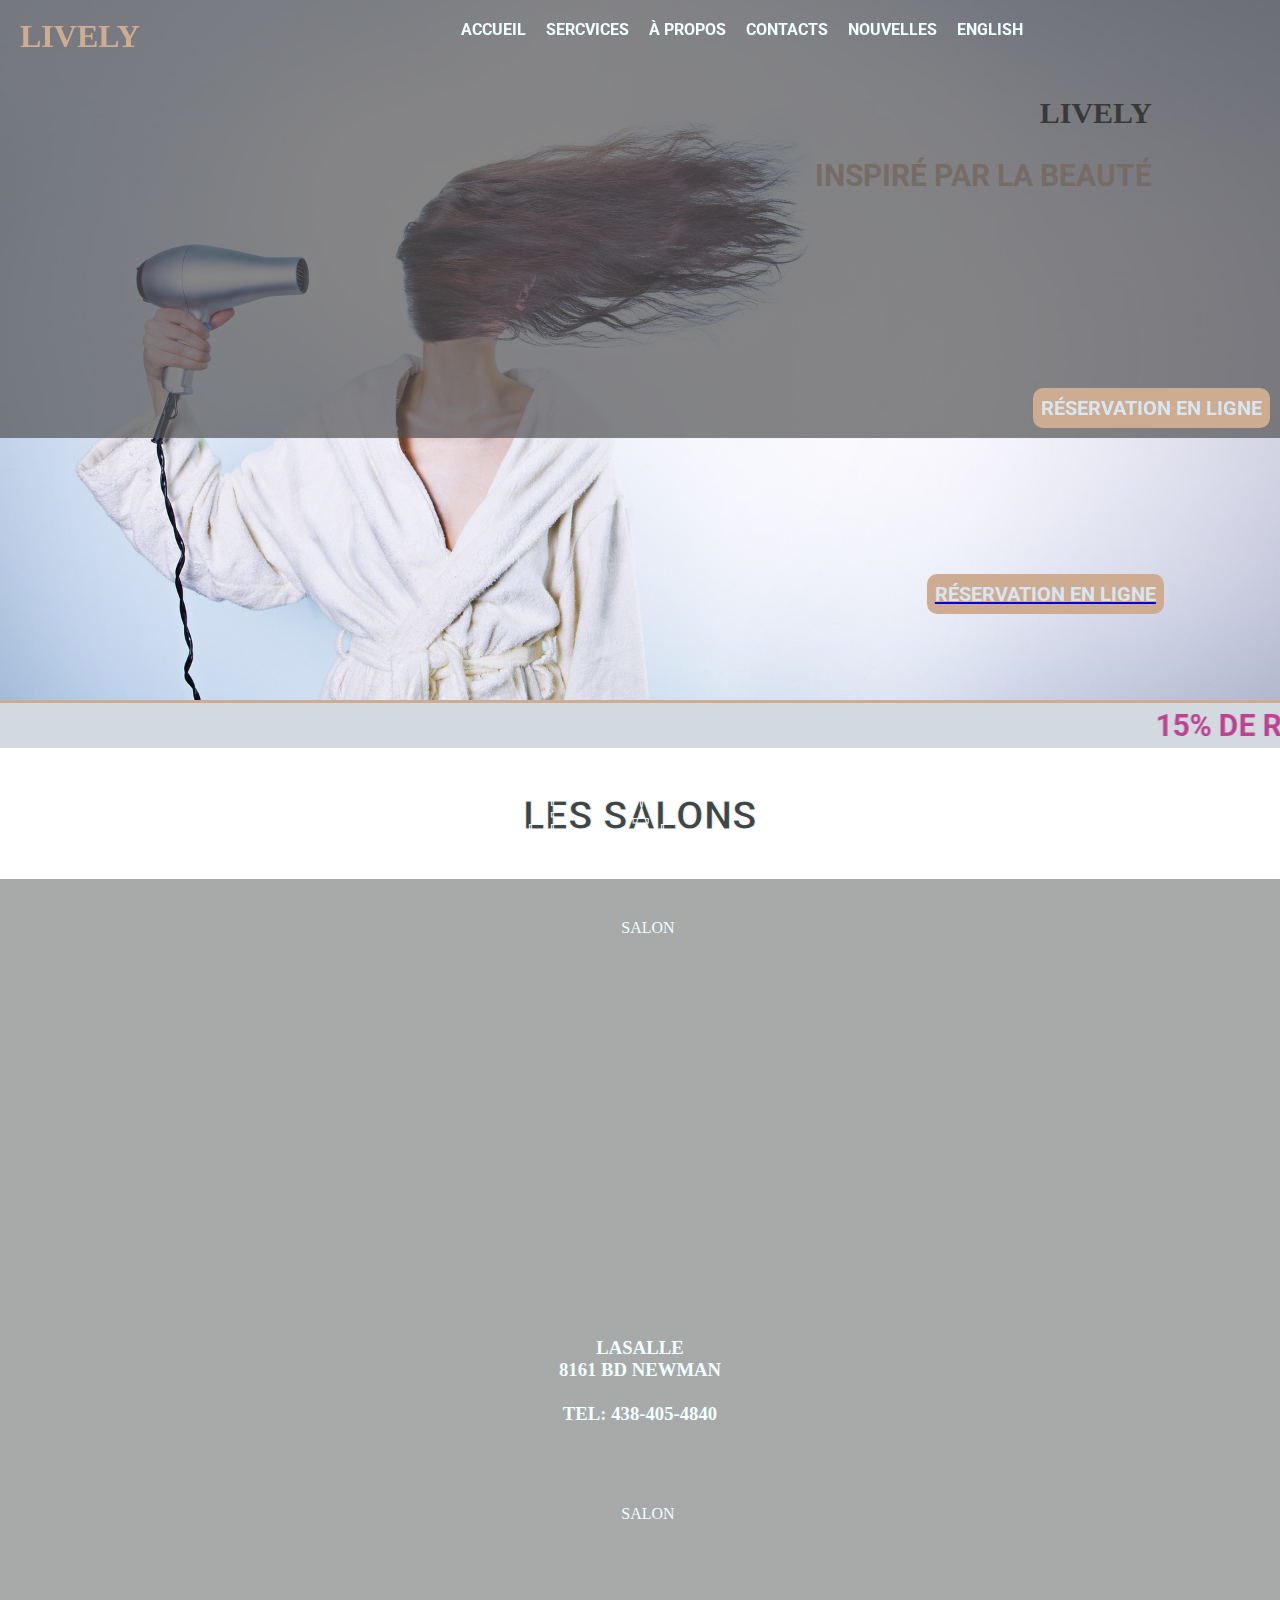
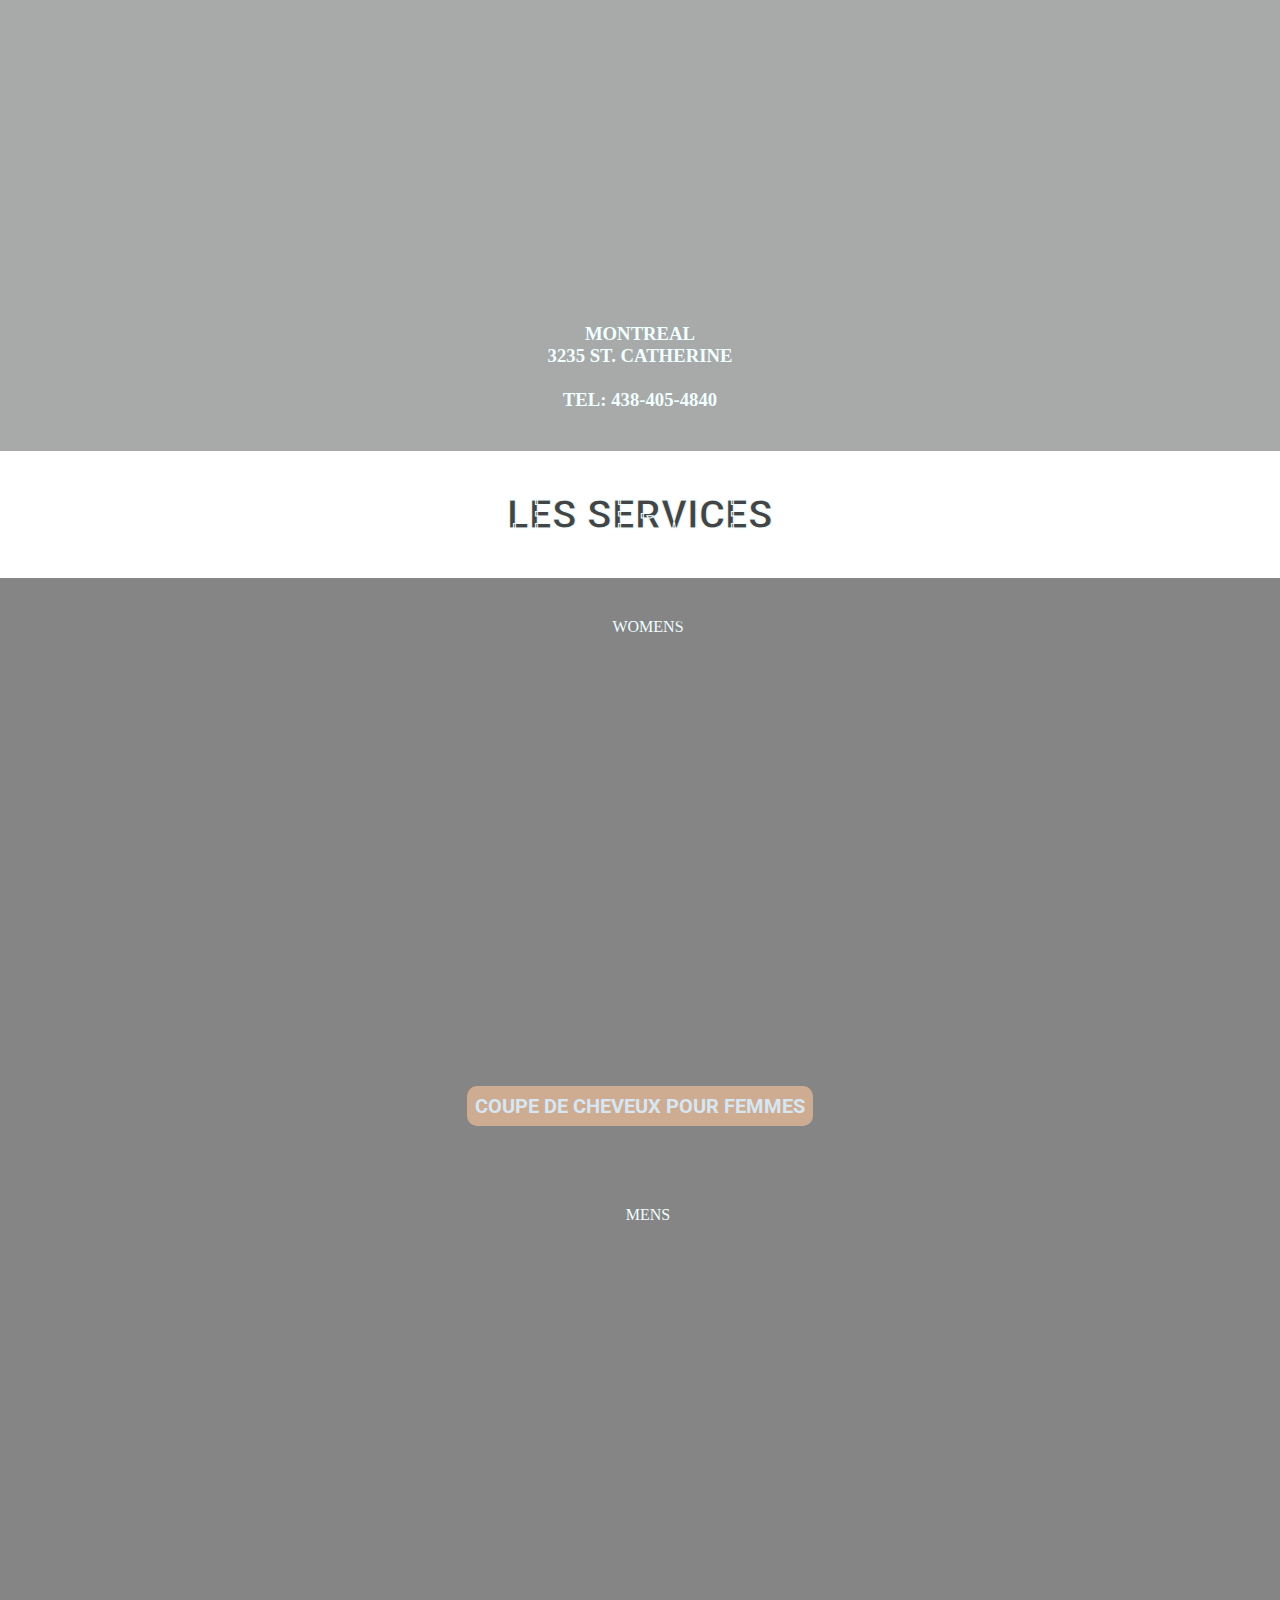
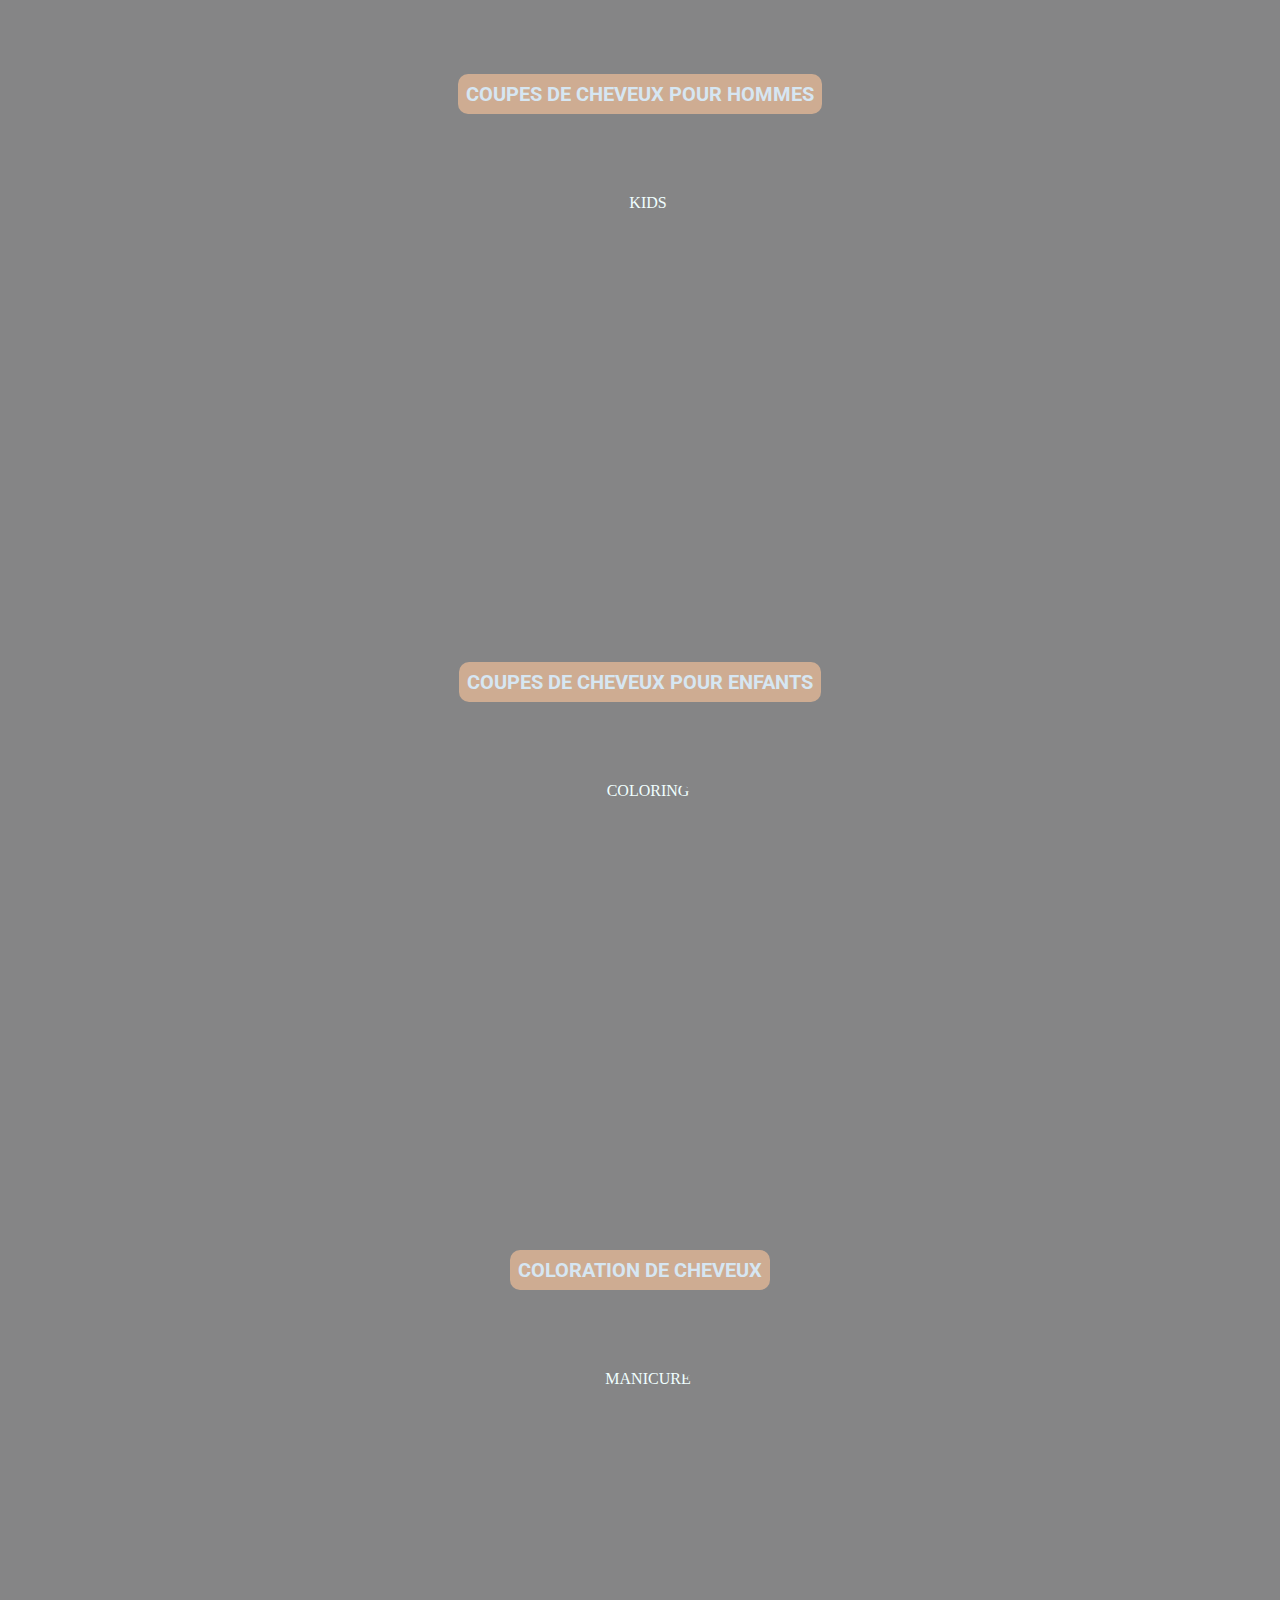
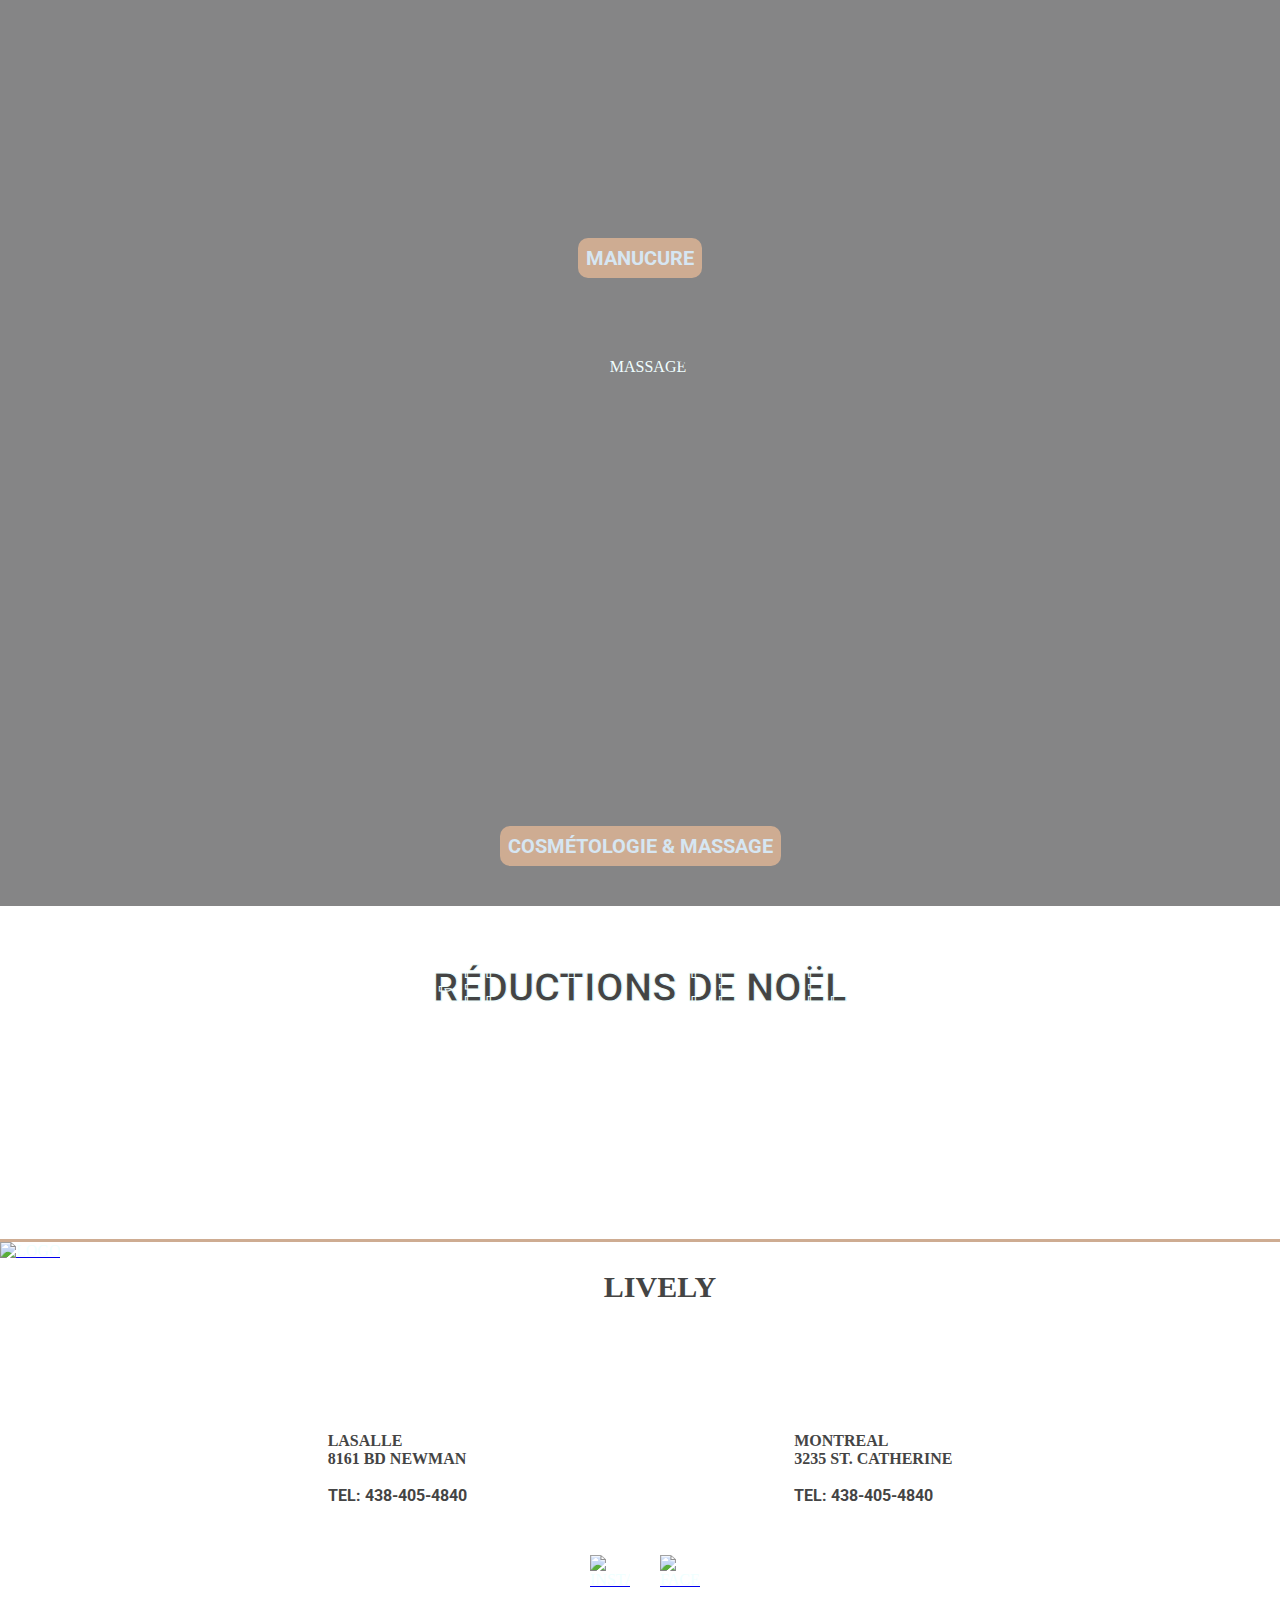
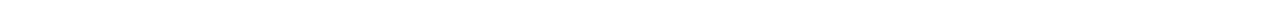
==== indexfr.html @ b8acb302 "ADD FR Langue" ====
<!DOCTYPE html>
<html lang="fr">
<head>
    <meta charset="UTF-8">
    <meta http-equiv="X-UA-Compatible" content="IE=edge">
    <meta name="viewport" content="width=device-width, initial-scale=1.0">
    <title>✂️Salon de beauté Lively</title>
    <link rel="stylesheet" href="styles.css">
    <link rel="preconnect" href="https://fonts.googleapis.com"><link rel="preconnect" href="https://fonts.gstatic.com" crossorigin><link href="https://fonts.googleapis.com/css2?family=Roboto:wght@300;700&display=swap" rel="stylesheet">    

</head>
<body>

<!-- menu hamburgers for mobile version -->

    <div class="hamburger-menu">
        <input id="menu__toggle" type="checkbox" />
        <label class="menu__btn" for="menu__toggle">
        <span></span>
        </label>
        <ul class="menu__box">
        <li><a class="menu__item" href="#">ACCUEIL</a></li>
        <li><a class="menu__item" href="#services">SERVICES</a></li>
        <li><a class="menu__item" href="#about">À PROPOS</a></li>
        <li><a class="menu__item" href="#contacts">CONTACTS</a></li>
        <li><a class="menu__item" href="#news">NOUVELLES</a></li>
        <li><a class="menu__item" href="index.html">ENGLISH</a></li>
        </ul>
    </div>

<div id="home" class="heading">
    <!-- NAV -->
    <nav class="menu">
        <h1 class="start">LIVELY</h1>
        <a class="item" href="#">ACCUEIL</a>
        <a class="item" href="#services">SERCVICES</a>
        <a class="item" href="#about">À PROPOS</a>
        <a class="item" href="#contacts">CONTACTS</a>
        <a class="item" href="#news">NOUVELLES</a>
        <a class="item" href="index.html">ENGLISH</a>
        <a class="rezervation" href="bookingfr.html" target="_blank"><button class="btn" >RÉSERVATION EN LIGNE </button></a>
    </nav>

<!-- HEADING IMAGE AND TEXT  -->
    <div class="book">
        <h1 class="liv">LIVELY</h1>
        <br>
        <h1 class="beauty">Inspiré par la beauté</h1>
        <br>
        <br>
        <a class="rezervation" href="bookingfr.html" target="_blank"><button class="btntop btn btn1" >RÉSERVATION EN LIGNE</button></a>
        </div>
</div>

<hr>
<!-- SOLD 15%*********************************************** -->

<marquee behavior="scroll" scrollamount="15" direction="left" class="sold">15% de réduction lors de la réservation en ligne! 15% de réduction lors de la réservation en ligne! 15% de réduction lors de la réservation en ligne! 15% de réduction lors de la réservation en ligne!</marquee>

<!-- SALONS************************************************************** -->
<h2 id="contacts" class="sal">les salons</h2>
<div class="papa">

    <div class="futter">
        <img class="ronde" src="beauty-salon1.jpg" alt="SALON" width="400px" height="400">
        <br>
    <h3>lasalle <br> 8161 bd newman <br> <br> <a class="tel" href="tel: +14384054840">tel: 438-405-4840</a></h3>
    </div>

    <div class="futter">
        <img class="ronde" src="beauty-salon2.jpg" alt="SALON" width="400px" height="400">
        <br>
        <h3>montreal <br> 3235 st. catherine <br> <br> <a class="tel" href="tel: +14384054840">tel: 438-405-4840</a></h3>
    </div>
</div>

<!-- SERVICES*********************************************************** -->
<h2 id="services" class="sal sals">les services</h2>
<div class="papa papas">
    
    <div class="futter">
        <img class="ronde scale" src="womens.webp" alt="womens"  width="280px" height="280"> <br>
        <button class="btn" >coupe de cheveux pour femmes</button>
    </div>

    <div class="futter">
        <img class="ronde scale" src="mens.jpg" alt="mens" width="280px" height="280"> <br>
        <button class="btn" >coupes de cheveux pour hommes</button>
    </div>

    <div class="futter">
        <img class="ronde scale" src="kids1.jpg" alt="kids" width="280px" height="280"> <br>
        <button class="btn" >coupes de cheveux pour enfants</button>
    </div>
</div> 

<div class="papa papas">
    <div class="futter">
        <img class="ronde scale" src="women5.jpg" alt="coloring"  width="280px" height="280"> <br>
        <button class="btn" >coloration de cheveux</button>
    </div>

    <div class="futter">
        <img class="ronde scale" src="maniq2.jpg" alt="manicure" width="280px" height="280"> <br>
        <button class="btn" >manucure</button>
    </div>

    <div class="futter">
        <img class="ronde scale" src="massaj.jpg" alt="massage" width="280px" height="280"> <br>
        <button class="btn" >cosmétologie & massage</button>
    </div>
</div> 



<!-- Girl Since 2003 -->
<hr class="devision">

<div class="papa papa2">
    <div class="news1 ">
        <div class="move"> 
            <h1 id="about" class="news">Depuis 2003, nous fournissons <br> des services de <br> cosmétologie et de beauté</h1>
            <button class="btn" >détaillée</button>
        </div> 
    </div>
    <img class="sort" src="png2.png" alt="girl"  > 
</div>

<!-- SOLD FINAL******************************************* -->

<h2 id="news" class="sal salchr soldfr">réductions de noël</h2>

<div class="papa papa2 ">
    
        <img class="snow" src="snow.jpg" alt=" new years" >
    <div class="discount papas">
        <p class="text">OFFRE DU NOUVEL AN DE<b><i>LIVELY</i> </b> OFFRE DU NOUVEL AN DE <b><i>LIVELY</i> </b> -50% SUR LES SOINS FUSIO-DOSE DE KERASTASE
        </p>
        <button class="btn disc " >détaillée</button> 
    </div>
</div>

<!-- FUTTER************************************************ -->
<hr>
<div class="futter1">
    
        <div class="zoom1">
            <a href="#home"><img class="zoom1 zoom12" src="logo.png" alt="Logo" ></a>
        </div> 
    
    <div class="if"> 
            <h1 class="liv livf">LIVELY</h1>
        <div class="telf">
            <h1 class="adress">lasalle <br> 8161 bd newman <br> <br> <a class="tel1" href="tel1: +14384054840">tel: 438-405-4840</a></h3>
            <h1 class="adress">montreal <br> 3235 st. catherine <br> <br> <a class="tel1" href="tel: +14384054840">tel: 438-405-4840</a></h3>
        </div>
        <div class="insta">
            <div class="zoom"><a href="#" target="-blank"><img class="zoom" src="Instagram.svg.png" alt="Instagramm" width="50"></a></div>
            <div class="zoom"><a href="#" target="-blank"><img class="zoom" src="facebook.png" alt="Facebook" width="50"></a></div>
        </div>

    </div>  
</div>
</body>
</html>
---- styles.css ----
*{
    margin: 0;
    padding: 0;
    box-sizing: border-box;
}



/* BACKGROUND html ********************************************** */
html{
    background-image: url(image/silver.jpg);
    background-repeat: no-repeat;
    background-position: center center;
    background-attachment: fixed;
    -webkit-background-size: cover;
    -moz-background-size: cover;
    -o-background-size: cover;
    background-size: cover;
}
/* NAV ********************************************************* */

.menu{
    display: flex;
    justify-content: flex-end;
    padding: 10px;
    background: rgba(81, 81, 82, 0.7);
    position: fixed;
    top: 0;
    width: 100%;
}

.rezervation1{
    text-decoration: none;
    color:azure;
}
.rezervation:hover{
    color: #ceac92 ;
}


.item{
    padding: 10px;
    color: azure;
    text-decoration: none;
    text-transform: uppercase;
    font-family: 'Roboto', sans-serif;
    font-weight: bold;
}
.item:hover{
    background-color: #BD4291;
    border-radius: 10px;
}

.start{
    margin-right: auto;
    margin-left: 10px;
    margin-top: 8px;
    color: #ceac92; 
} 

.btn{
    padding: 8px;
    text-decoration: none;
    text-transform: uppercase;
    font-family: 'Roboto', sans-serif;
    font-weight: bold;
    background-color:  #ceac92;
    color: #d6e6f2;
    border-radius: 10px;
    border: none;
    font-size: 20px;
    margin-top: 60%;
}
.btn:hover{
    background-color:  #BD4291;
    color: #ceac92 ;
    cursor: pointer;
}

/* HEADING IMAGE AND TEXT ******************************** */
.heading{
    display: flex;
    background-image: url(image/heading.jpg);
    background-size: cover;
    background-position: center;
    width: 100%;
    height: 700px;
}

.book{
    display: flex;
    align-items: flex-end;
    flex-direction: column;
    justify-content: center;
    flex: 1;
    margin-right: 10%;
    margin-top: 20%;
}

.beauty{
    
    text-transform: uppercase;
    font-family: 'Roboto', sans-serif;
    font-size: 40px;
    margin-left: 40px;
    margin-top: 10px;
    color: #ceac92;
}

.liv{
    font-size: 80px;
    margin-left: 40px;
    margin-top: 10px;
}

hr{
    border: none;
    background-color: #ceac92;
    height: 3px;
}

/* SOLD 15% *************************************************** */
.sold{
    padding: 5px;
    font-size: 30px;
    font-weight: bolder;
    background: rgba(205, 214, 219, 0.9);
    top: 0;
    width: 100%;
    color: #BD4291;
    text-transform: uppercase;
    font-family: 'Roboto', sans-serif;
}

/* SALONS***************************************************** */
.papa{
    display: flex;
    margin: 0 auto;
    background: rgba(82, 83, 83, 0.5);
    background-size: cover;
    width: 100%;
    }

.futter{
    display: flex;
    flex-direction: column;
    margin: 20px;
    padding: 20px;
    flex: 1;
}

.ronde{
    border-radius: 100%;
}

h3, img {
    align-self: center;
    color: azure;
    text-transform: uppercase;
    text-align: center;
}

.tel{
    color: azure;
    text-decoration: none;
}
.tel:hover{
    padding: 15px;
    text-decoration: none;
    font-family: 'Roboto', sans-serif;
    font-weight: bold;
    background-color:  #ceac92;
    color: #d6e6f2;
    border-radius: 10px;
    border: none;
    font-size: 20px;
}

/* SERVICES********************************************************** */
.papas{
    background-color: transparent;
}
.sal{
    display: flex;
    justify-content: center;
    background: rgba(82, 83, 83, 0.5);
    text-transform: uppercase;
    font-family: 'Roboto', sans-serif;
    font-size: 40px;
    padding: 40px;
    color: #444444;
    -webkit-text-stroke: 1px azure;
    width: 100%;
}
.sals{
    background-color: transparent;
}

/* increase image / augmante l'image */
.scale { 
    transition: 1s; 
}
.scale:hover {
    transform: scale(1.12); 
}

    /* Girl Since 2003 ******************************************** */
    /* animation pictures */
    
.papa2{
    display: flex;
    width: 100%;
    opacity: 0;
    transition: 22220s;
}
.papa2:hover{
        opacity: 1;
        transition: 1s;
}  
    
.news{
    font-family: 'Roboto', sans-serif;
    margin-bottom: 20px;
}

.news1{
    display: flex;
    flex-direction: column;
    position: absolute; 
    margin-left: 12%;
    margin-top: 12%;
}
.sort{
    width: 100%;
}

.devision{
    margin-top: 30px;
} 
/* CRISMAS DISCAUNTS *******************************************/
.snow{
    display: flex;
    margin-left: 3%; 
    padding: 20px;
    width: 900px;
}

.text{
    padding: 30px;
    color: azure;
    font-family: 'Roboto', sans-serif;
    text-transform: uppercase;
    font-size: 30px;
}

.discount{
    display: flex;
    flex-direction: column;
    align-self: center;
}

.disc{
    width: auto;
    margin: auto;
} 

/* FUTTER********************************************** */
.futter1{     
    display: flex;
    flex-direction: row-reverse;
    margin-left: auto;
    margin-right: auto;
    margin-top: auto;
    background-color:#ffffff;
    align-self: flex-end;
} 

.if{
    display: flex;
    flex-direction: column;
    width: 100%;
    align-items: center;
}

.zoom1{
    width: 600px;
}

.zoom{
    display: flex; 
    overflow: hidden;
    transition: 1s; 
    padding: 10px;
    flex-direction: row;
}
.zoom  :hover {
    transform: scale(1.2)
} 

.telf{
    display: flex;
    width: 100%;
    justify-content: space-evenly;
    text-transform: uppercase;
    font-size: 50%;
    }

.insta{
    display: flex;
    flex-direction: row;
    margin-top: 30px;
}

.adress{
    display: flex;
    flex-direction: column; 
    justify-content: space-evenly;
    color: #444444;
}

.livf{
    color: #444444;
    margin-bottom: 10%;
}

.tel1{
    color: #444444;
    text-decoration: none;
    font-family: 'Roboto', sans-serif;
}
.tel1:hover{

    padding: 10px;
    text-decoration: none;
    font-family: 'Roboto', sans-serif;
    font-weight: bold;
    background-color:  #ceac92;
    color: #d6e6f2;
    border-radius: 10px;
    border: none;
    font-size: 20px;
}

/* Hides the burger menu,  */
.hamburger-menu{
    display: none;
}










/*  @media all and (max-width: 1200px){*/
    /* ********************************** */

    /*  @media all and (max-width: 1200px){*/
    /* ********************************** */
    @media all and (max-width: 1200px){

        .papa2{
            display: flex;
            flex-direction: column;
            
        }
        .snow{
            width: 100%;
            padding: 0;
            margin: 0;
        }
        .papas{
            display: flex;
            background-color: rgba(81, 81, 82, 0.7);
        }
        .disc{
            margin: auto;
            margin-bottom: 2%;
        }
        .sal{
            background-color: transparent;
        }
        }


    /*  @media all and (max-width: 1024px){*/
    /* ********************************** */
    /*  */
     /* ********************************** */
      /* ********************************** */
       /* ********************************** */
 @media all and (max-width: 1030px){

.papa2{
    display: flex;
    flex-direction: column;
}
.futter{
    display: flex;
    padding: 0;
}
.snow{
    width: 100%;
    padding: 0;
    margin: 0;
}
.papas{
    display: flex;
    background-color: rgba(81, 81, 82, 0.7);
}
.disc{
    margin: auto;
    margin-bottom: 2%;
}
.sal{
    background-color: transparent;
}
} 

/* MOBILE!!!!!!!!!!!!!!!!!!!!!!!!!!!!!!!!!!!!!!!!!!!!!!!!!!!!!!!!!!!!!!!!!!!!!! */
/* *************************************************************** */
/* -------------------------------------- */
/* max-width: 912px */


/*  Menu Sandwich */
    /* Hides the nav menu*/


@media all and (max-width: 912px){
    /* show burger menu in mobile version */
    .menu{
        display: none;
    } 
    #btn-menu + label:before{
        content: '\f0c9';  
        display: inline-block;
        font-family:'FontAwesome';
        font-size: 22px;
    }
    
    #btn-menu:checked + label:before{
        content: '\f00d';
        color: #f00;
    }
.hamburger-menu{
    display: block;
}
/* remove image animation */
.papa2{
    display: block;
}

.ches{
    background: #3966ab;  
    padding: 15px;
}

.list-menu{
    display: flex;
    list-style: none;
}
.list-menu > li > a{
    color: #fff;
    display: block;
    padding: 5px 15px;
}
.list-menu > li > a:hover{
    background:#213d4a ;
} 
    #btn-menu{
    display: none;
    }
    #btn-menu + label{
        display: none; 
        position: relative;
        color: #fff; 
        height: 20px;
        z-index: 1;
        cursor: pointer;
    }

     /* style the button */
    .menu__btn {
        display: flex; /* use flex to center content */
        align-items: center;  /* center button content*/
        position: fixed;
        top: 20px;
        left: 20px;
        width: 26px;
        height: 26px;
        cursor: pointer;
        z-index: 1;
        background: #BD4291;
    }

  /* add hamburger */
    .menu__btn > span,
    .menu__btn > span::before,
    .menu__btn > span::after {
    display: block;
    position: absolute;
    width: 100%;
    height: 2px;
    background-color: azure;
    }
    .menu__btn > span::before {
    content: '';
    top: -8px;
    }
    .menu__btn > span::after {
    content: '';
    top: 8px;
    }

  /* menu container */
.menu__box {
    display: block;
    position: fixed;
    visibility: hidden; 
    top: 0;
    width: 300px;
    margin: 0;
    padding: 80px 0;
    list-style: none;
    text-align: center;
    background-color: #ECEFF1; 
    box-shadow: 1px 0px 6px rgba(0, 0, 0, .2);
}
  /* menu items */
.menu__item {
    display: block;
    padding: 12px 24px;
    color: #BD4291;
    font-family: 'Roboto', sans-serif;
    font-size: 20px;
    font-weight: 600;
    text-decoration: none;
}
.menu__item:hover {
    background-color: #CFD8DC;
}

    #menu__toggle:checked ~ .menu__btn > span {
        transform: rotate(45deg);
    } 
    #menu__toggle:checked ~ .menu__btn > span::before {
        top: 0;
        transform: rotate(0);
    } 
    #menu__toggle:checked ~ .menu__btn > span::after {
        top: 0;
        transform: rotate(90deg);
    } 
    #menu__toggle:checked ~ .menu__box {
        visibility: visible;
        left: 0;
    } 
    #menu__toggle{
        display: none;
    }
}

    /* background in mobile version */
    html{
        background-image: url(image/background-mobile.jpg);
        background-repeat: no-repeat;
        background-position: center center;
        background-attachment: fixed;
        -webkit-background-size: cover;
        -moz-background-size: cover;
        -o-background-size: cover;
        background-size: cover;
        opacity: 1;
    }
    .book{
        margin-bottom: 20%;
    } 
    .liv{
        font-size: 30px;
    }
    .beauty{
        font-size: 30px;
    }
    .rezervation{
        margin-top: 30%;
    }  

    /* salon background, service and discounts make transparent */
.sal{
    background-color: transparent;
}
/* set the background color of the parent in the section SERVICES */
.papas{
    background: rgba(81, 81, 82, 0.7);
}
/* HR put away in the section Girl Since 2003 */
.devision{
    display: none;
}
.papa{
    display: flex;
    flex-direction: column;
}
.btn{
    margin: auto;
}
.btntop{
    display: flex;
    margin-right: -5%;
} 
/*Photo ronde  in the section SERVICES zoom in on hover and */
.scale{
    width: 450px;
    height: 450px;
}

/* Girl Since 2003  */
/* put an inscription on the full size of the parent */
.news1{
    display: flex;
    justify-content: flex-start;
    margin: auto;
}
.move{
    margin-top: 10%;
    margin-left: 5%;
}
.news{
    margin-top: 20px;
    font-size: 24px;
}

/* SOLD FINAL */
.snow{
    display: flex;
    width: 100%;
    padding: 0%;
    margin: auto;
}
.btndetailed {
    margin-bottom: 5%;
}

 /* FUTTER puts addresses and phone numbers in the right order */
.futter1{
    display: block;
} 
.zoom{
    display: flex;
    
}
.zoom1{
width: 100%;
}

/* !!!!!!!!!!!!!!!!!!!!!!!!!!!!!!!!!!!!!!!!!!!!!!!!!!!!
**********************************************************88
********************************************************** */
@media all and (max-width: 540px){
    .book{
        margin-top: 180px;
        margin-right: 20px;
    }
    .news{
        font-size: 17px;
    }

}

/* *************************************************************** */
/* -------------------------------------- */
/* *************************************************************** */
/* -------------------------------------- */
/* *************************************************************** */
/* -------------------------------------- */
/* max-width: 500px */

@media all and (max-width: 500px){

    /* H1 resize HEADING IMAGE AND TEXT  */
    .book{
        margin-top: -64%;
    }
    .beauty{
        font-size: 35px;
    }
    .liv{
        font-size: 250%;
        margin-top: 30px;
    } 
    
    .btntop{
        padding: 2%;
        margin-top: 155px;
    }
    .zoom1{
        width: 100%;
    }
    .zoom{
        padding: 0;
    }
    
    .ronde{
        width: 280px;
        height: 280px;
    }
    
    /* running line */
    .sold{
        font-size: 110%;
        padding: 5%;
    }

/* <!-- Girl Since 2003 --> */
/* remove image animation не работает */
.papa2{
    display: block;
}
.news{
    font-size: 25px;

}
.news1{
    width: 100%;
}
.move{
    padding: 30px;
    display: flex;
    flex-direction: column;
    margin-top: 40%;
    margin-left: 0px;
    background: rgba(81, 81, 82, 0.7); 
}
/* Sold final  Salon/Chrismas*/
.salchr{
    margin-top: 50%;
    text-align: center;
}

.disc{
    margin-bottom: 2%;
}

/* FUTTER */
.livf{
    margin-top: 1%;
}
}

/* %%%%%%%%%%%%%%%%%%%%%%%%%%%%%%%%%%%%%%%%%%%%%%%%%%%%%%% */
@media all and (max-width: 280px){
    .book{
        margin-top: -45%;
    }
    .salchr{
        margin-top: 0%;
    }
    .news{
        font-size: 20px;
        text-align: center;
    }
    .sal{
        font-size: 20px;
    }
    }
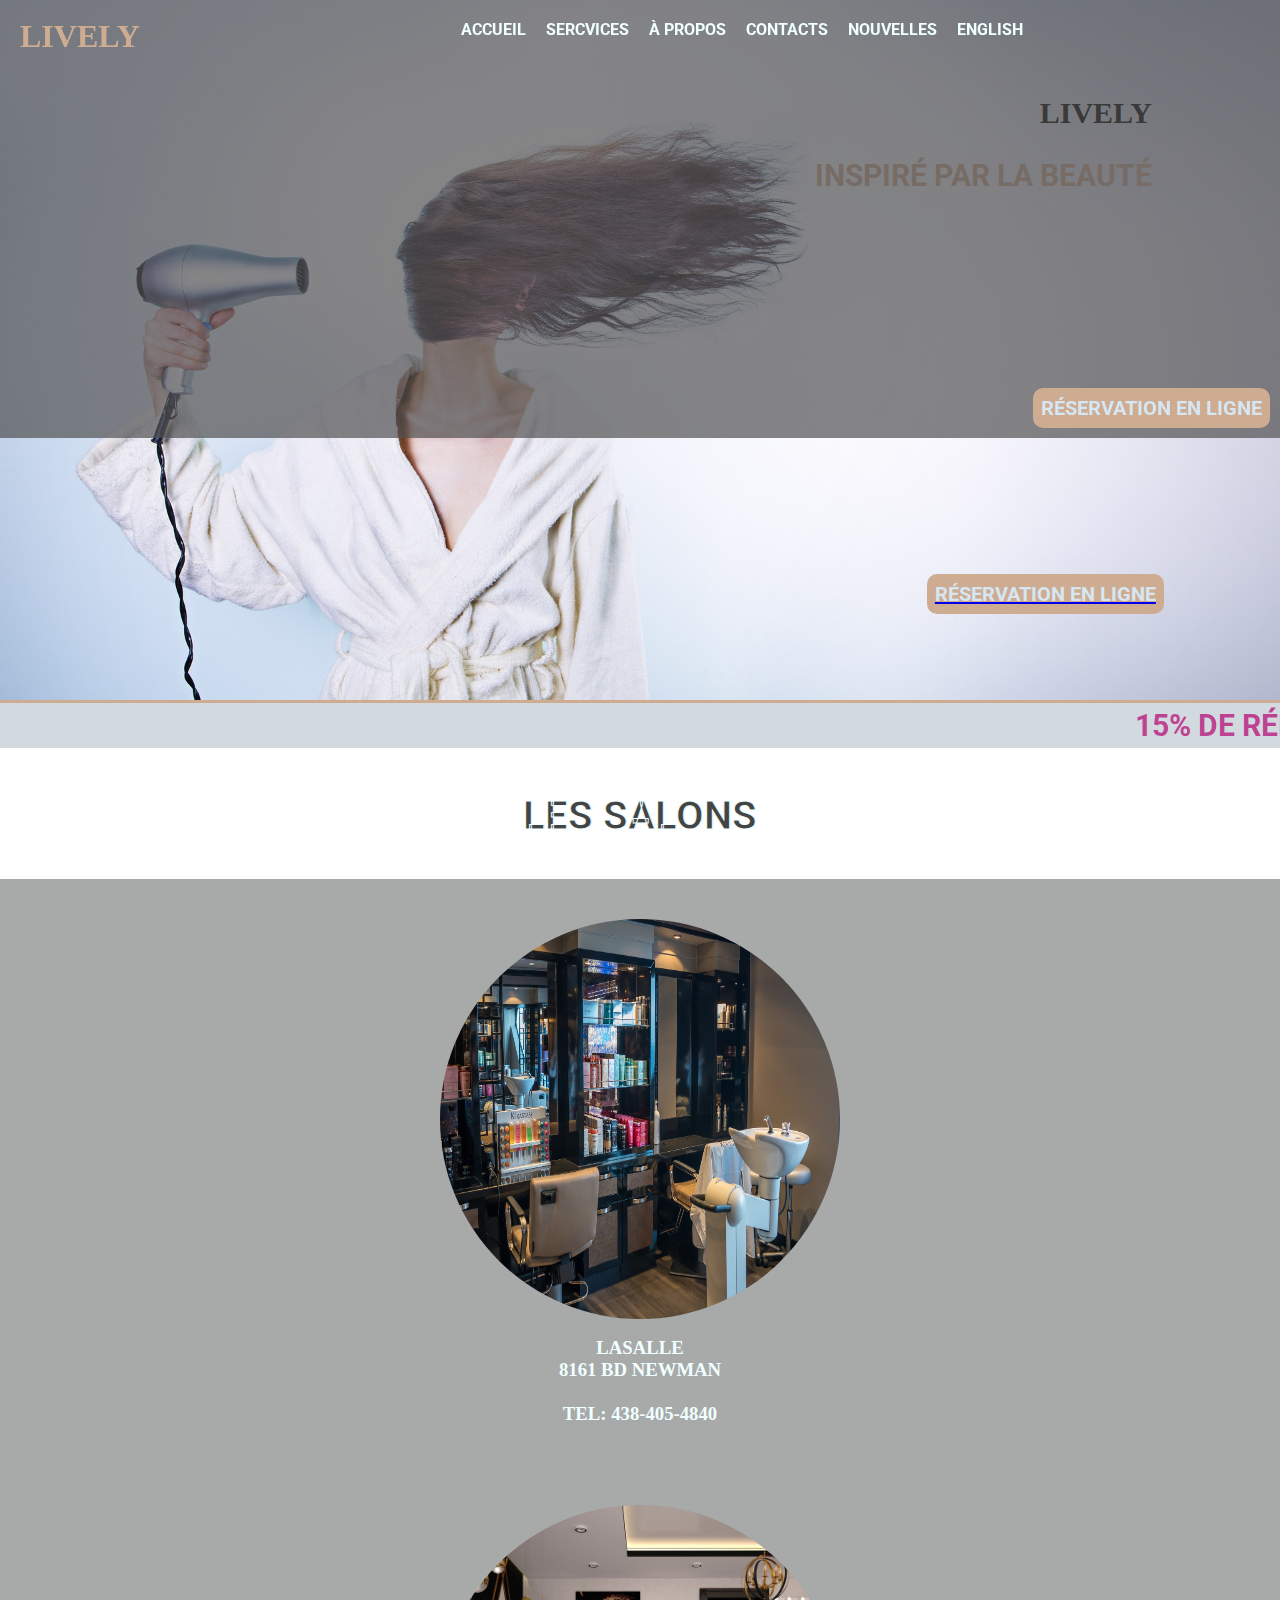
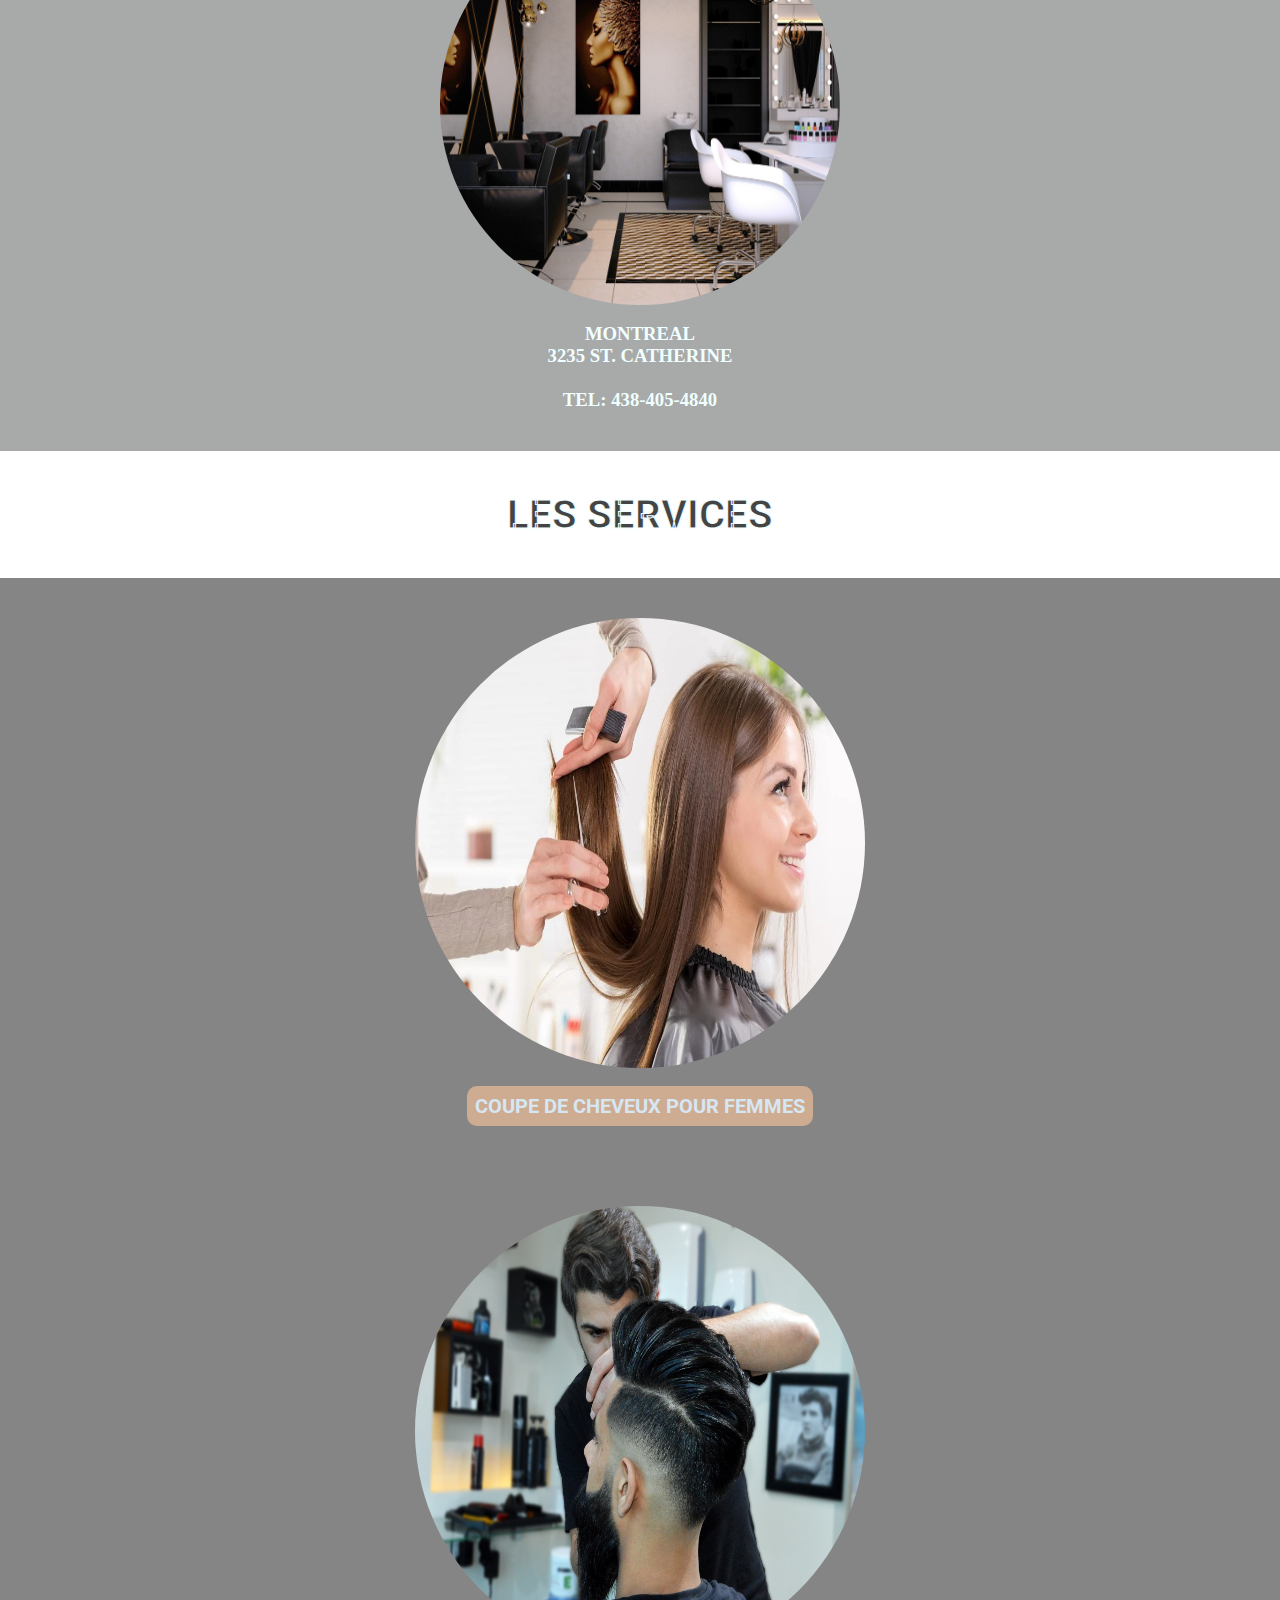
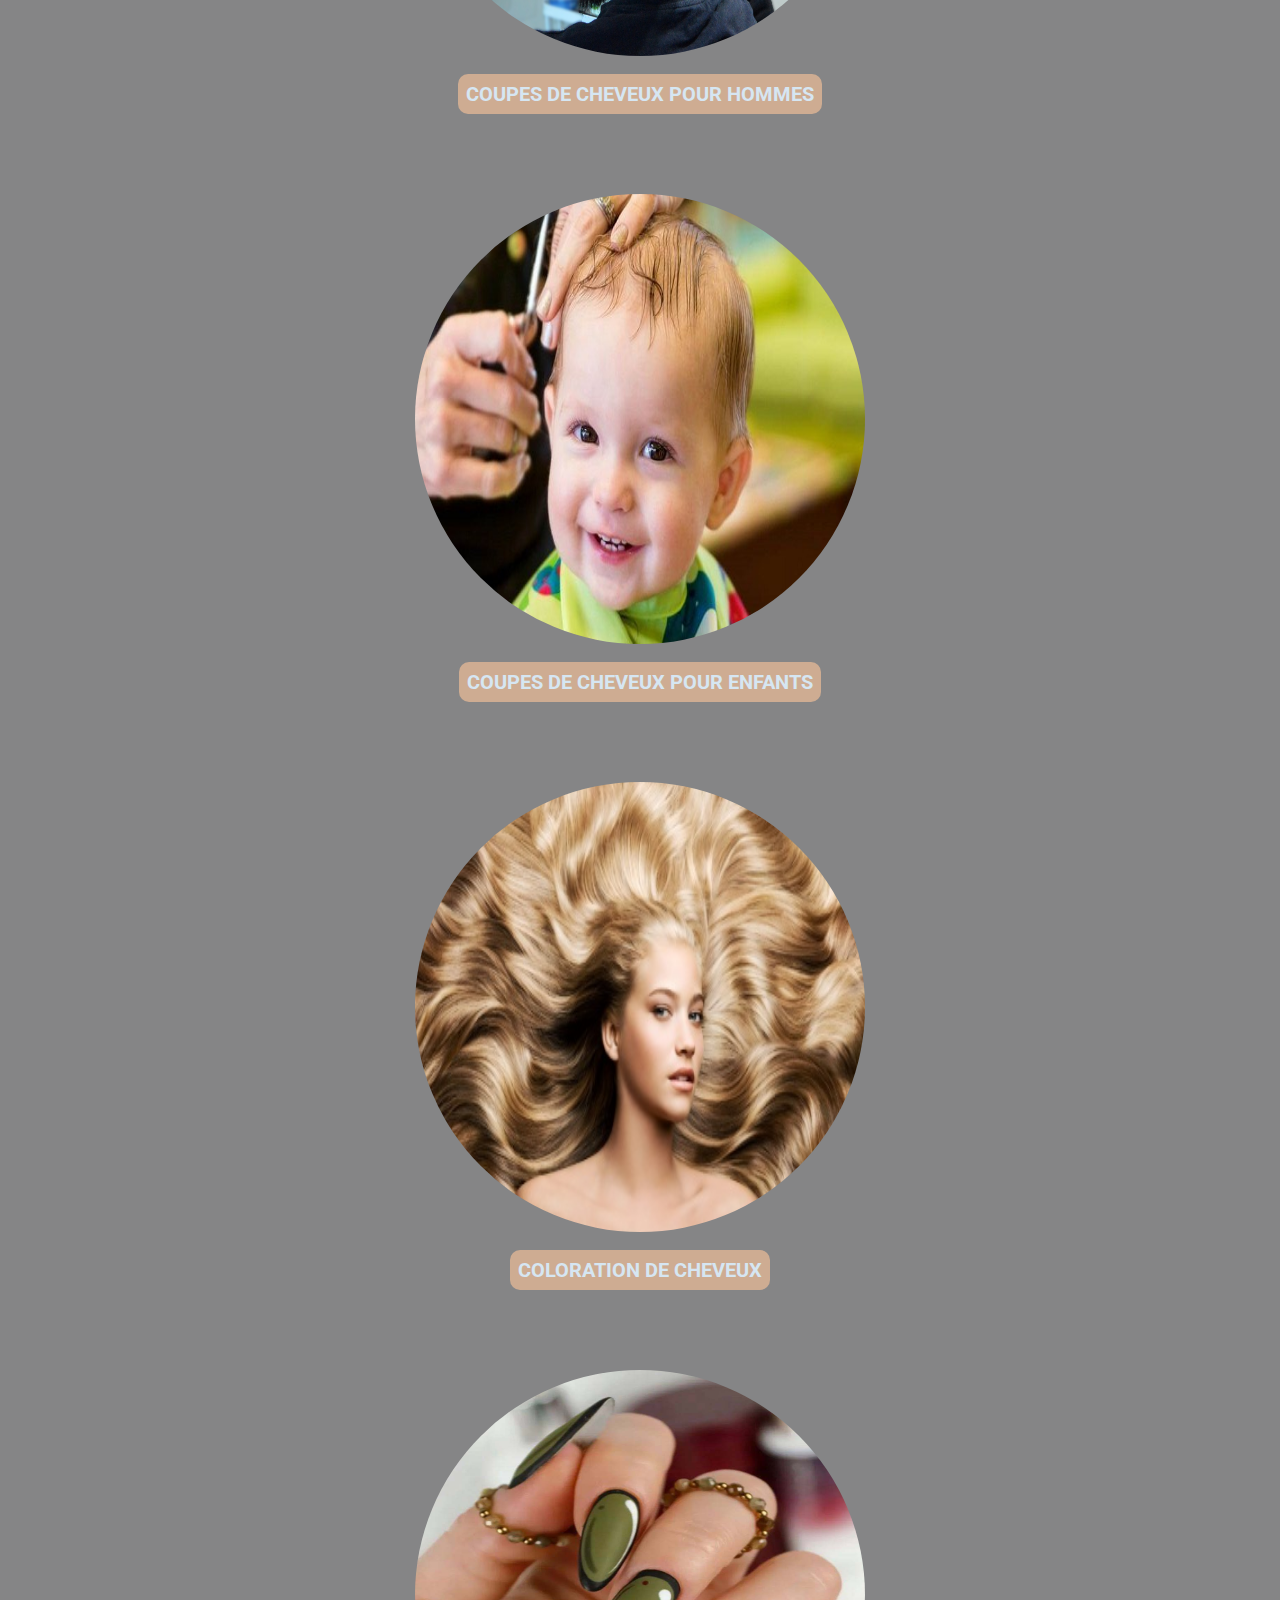
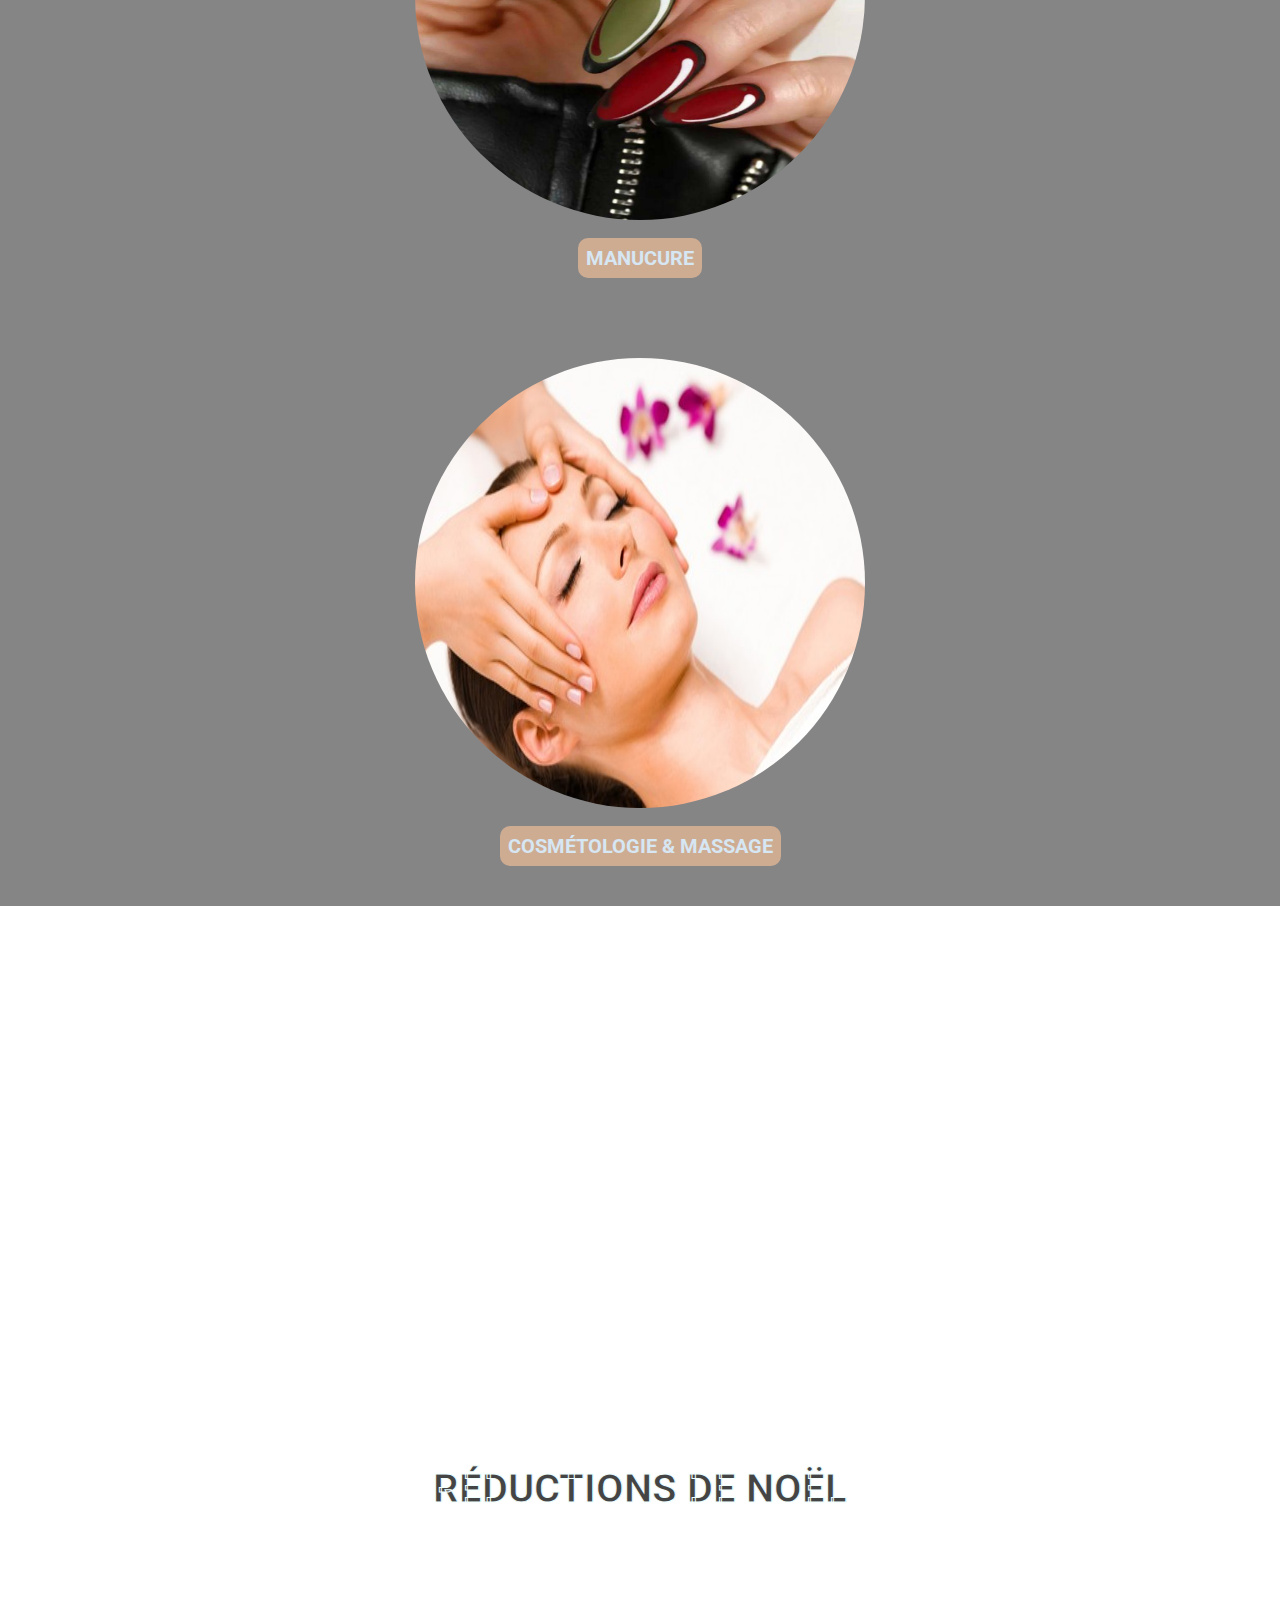
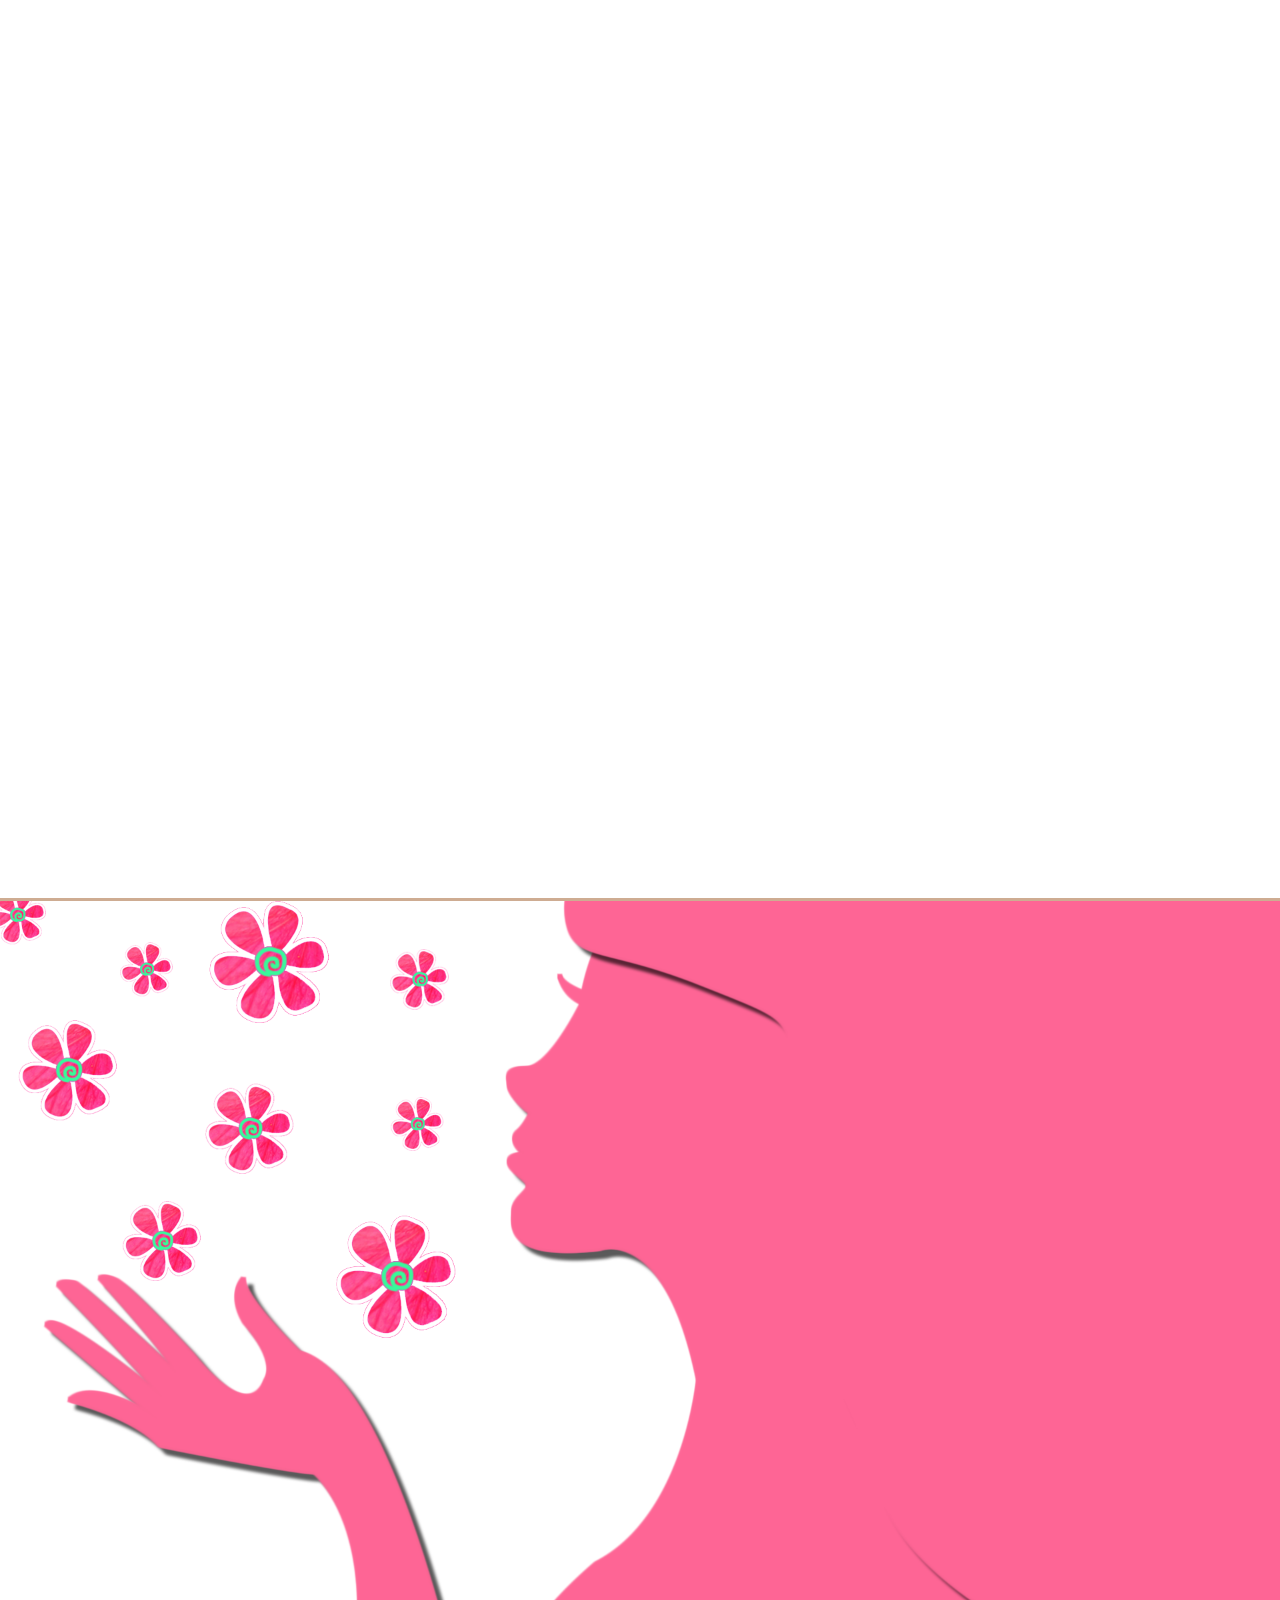
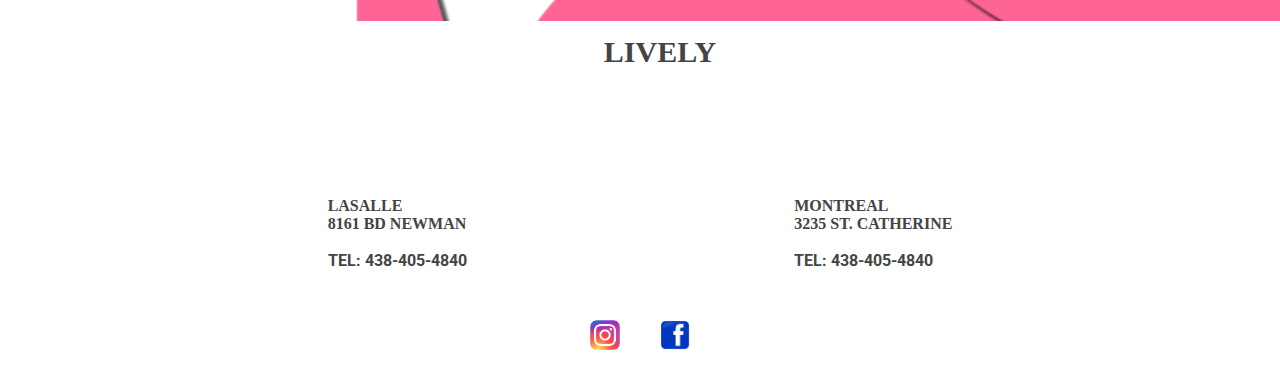
==== commit 1caf92da: "replacement place pictures" ====
--- a/indexfr.html
+++ b/indexfr.html
@@ -62,13 +62,13 @@
 <div class="papa">
 
     <div class="futter">
-        <img class="ronde" src="beauty-salon1.jpg" alt="SALON" width="400px" height="400">
+        <img class="ronde" src="image/beauty-salon1.jpg" alt="SALON" width="400px" height="400">
         <br>
     <h3>lasalle <br> 8161 bd newman <br> <br> <a class="tel" href="tel: +14384054840">tel: 438-405-4840</a></h3>
     </div>
 
     <div class="futter">
-        <img class="ronde" src="beauty-salon2.jpg" alt="SALON" width="400px" height="400">
+        <img class="ronde" src="image/beauty-salon2.jpg" alt="SALON" width="400px" height="400">
         <br>
         <h3>montreal <br> 3235 st. catherine <br> <br> <a class="tel" href="tel: +14384054840">tel: 438-405-4840</a></h3>
     </div>
@@ -79,34 +79,34 @@
 <div class="papa papas">
     
     <div class="futter">
-        <img class="ronde scale" src="womens.webp" alt="womens"  width="280px" height="280"> <br>
+        <img class="ronde scale" src="image/womens.webp" alt="womens"  width="280px" height="280"> <br>
         <button class="btn" >coupe de cheveux pour femmes</button>
     </div>
 
     <div class="futter">
-        <img class="ronde scale" src="mens.jpg" alt="mens" width="280px" height="280"> <br>
+        <img class="ronde scale" src="image/mens.jpg" alt="mens" width="280px" height="280"> <br>
         <button class="btn" >coupes de cheveux pour hommes</button>
     </div>
 
     <div class="futter">
-        <img class="ronde scale" src="kids1.jpg" alt="kids" width="280px" height="280"> <br>
+        <img class="ronde scale" src="image/kids1.jpg" alt="kids" width="280px" height="280"> <br>
         <button class="btn" >coupes de cheveux pour enfants</button>
     </div>
 </div> 
 
 <div class="papa papas">
     <div class="futter">
-        <img class="ronde scale" src="women5.jpg" alt="coloring"  width="280px" height="280"> <br>
+        <img class="ronde scale" src="image/women5.jpg" alt="coloring"  width="280px" height="280"> <br>
         <button class="btn" >coloration de cheveux</button>
     </div>
 
     <div class="futter">
-        <img class="ronde scale" src="maniq2.jpg" alt="manicure" width="280px" height="280"> <br>
+        <img class="ronde scale" src="image/maniq2.jpg" alt="manicure" width="280px" height="280"> <br>
         <button class="btn" >manucure</button>
     </div>
 
     <div class="futter">
-        <img class="ronde scale" src="massaj.jpg" alt="massage" width="280px" height="280"> <br>
+        <img class="ronde scale" src="image/massaj.jpg" alt="massage" width="280px" height="280"> <br>
         <button class="btn" >cosmétologie & massage</button>
     </div>
 </div> 
@@ -123,7 +123,7 @@
             <button class="btn" >détaillée</button>
         </div> 
     </div>
-    <img class="sort" src="png2.png" alt="girl"  > 
+    <img class="sort" src="image/png2.png" alt="girl"  > 
 </div>
 
 <!-- SOLD FINAL******************************************* -->
@@ -132,7 +132,7 @@
 
 <div class="papa papa2 ">
     
-        <img class="snow" src="snow.jpg" alt=" new years" >
+        <img class="snow" src="image/snow.jpg" alt=" new years" >
     <div class="discount papas">
         <p class="text">OFFRE DU NOUVEL AN DE<b><i>LIVELY</i> </b> OFFRE DU NOUVEL AN DE <b><i>LIVELY</i> </b> -50% SUR LES SOINS FUSIO-DOSE DE KERASTASE
         </p>
@@ -145,7 +145,7 @@
 <div class="futter1">
     
         <div class="zoom1">
-            <a href="#home"><img class="zoom1 zoom12" src="logo.png" alt="Logo" ></a>
+            <a href="#home"><img class="zoom1 zoom12" src="image/logo.png" alt="Logo" ></a>
         </div> 
     
     <div class="if"> 
@@ -155,8 +155,8 @@
             <h1 class="adress">montreal <br> 3235 st. catherine <br> <br> <a class="tel1" href="tel: +14384054840">tel: 438-405-4840</a></h3>
         </div>
         <div class="insta">
-            <div class="zoom"><a href="#" target="-blank"><img class="zoom" src="Instagram.svg.png" alt="Instagramm" width="50"></a></div>
-            <div class="zoom"><a href="#" target="-blank"><img class="zoom" src="facebook.png" alt="Facebook" width="50"></a></div>
+            <div class="zoom"><a href="#" target="-blank"><img class="zoom" src="image/Instagram.svg.png" alt="Instagramm" width="50"></a></div>
+            <div class="zoom"><a href="#" target="-blank"><img class="zoom" src="image/facebook.png" alt="Facebook" width="50"></a></div>
         </div>
 
     </div>  
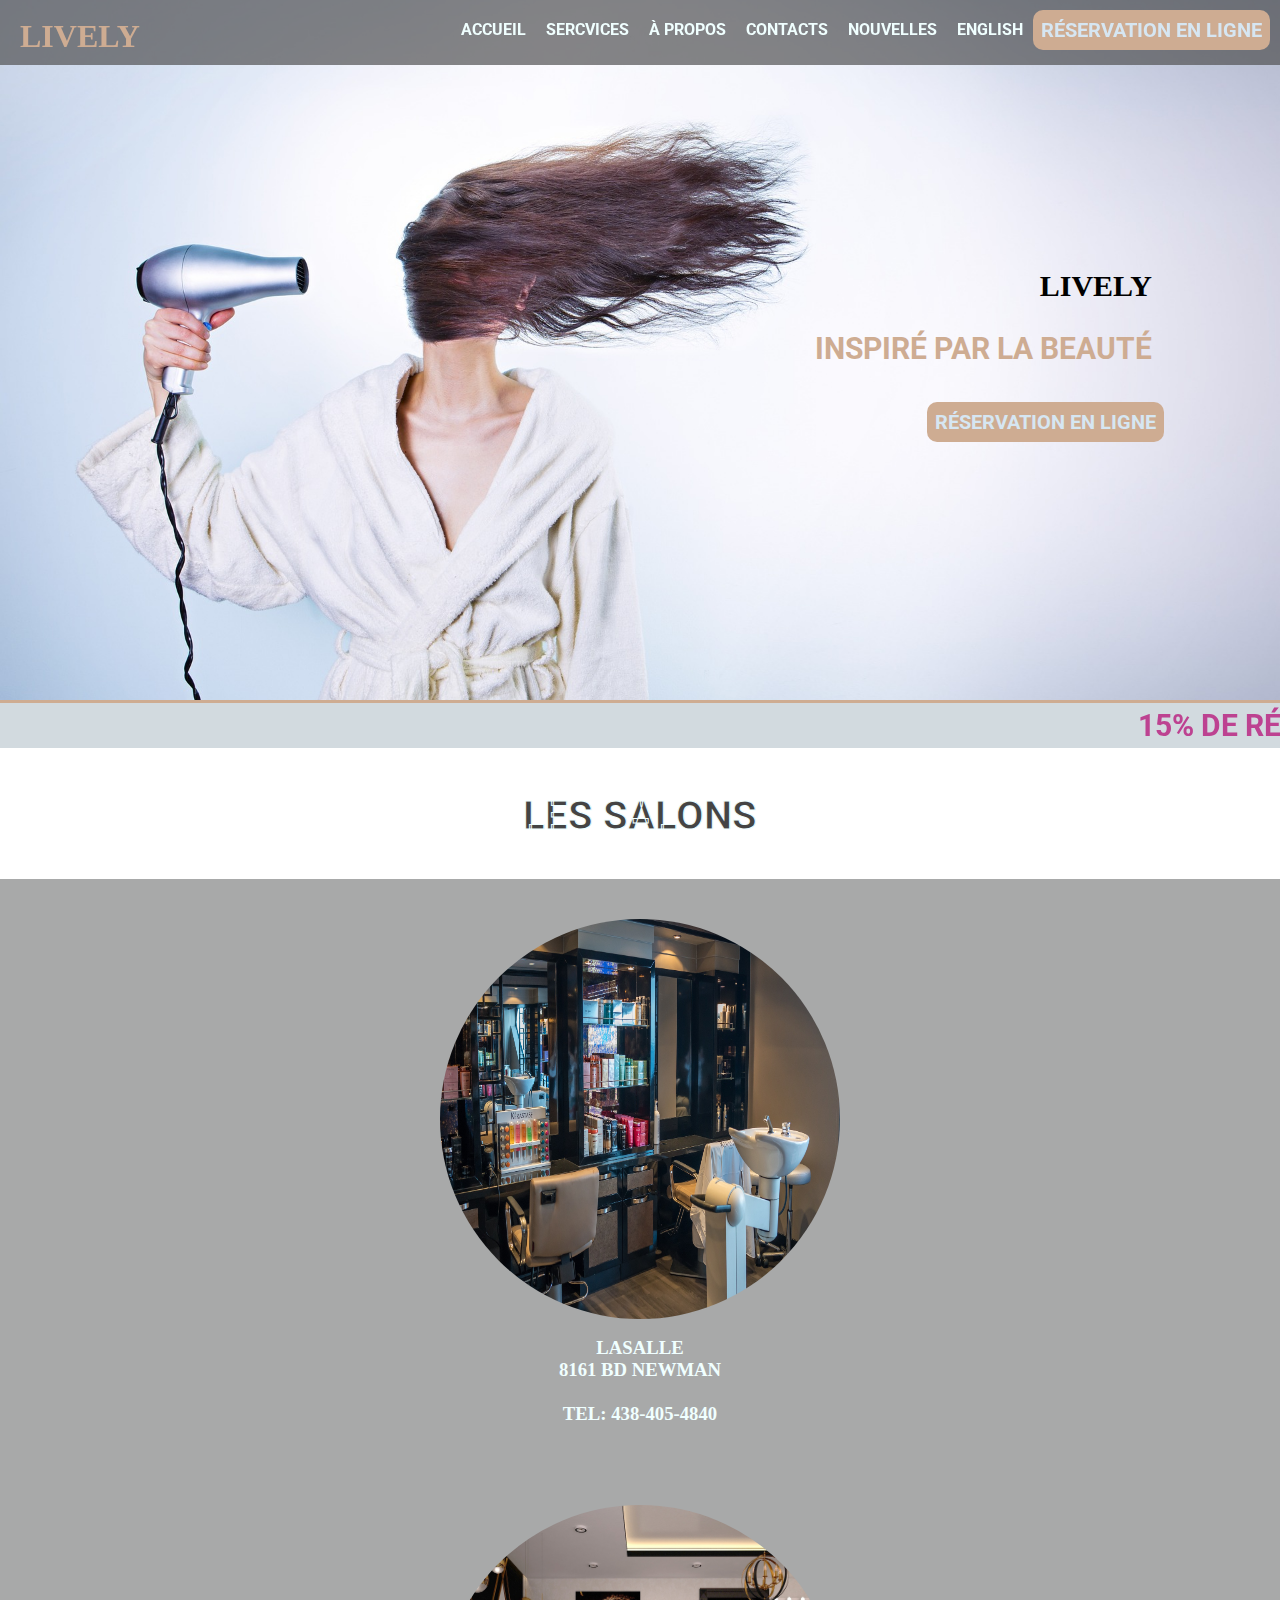
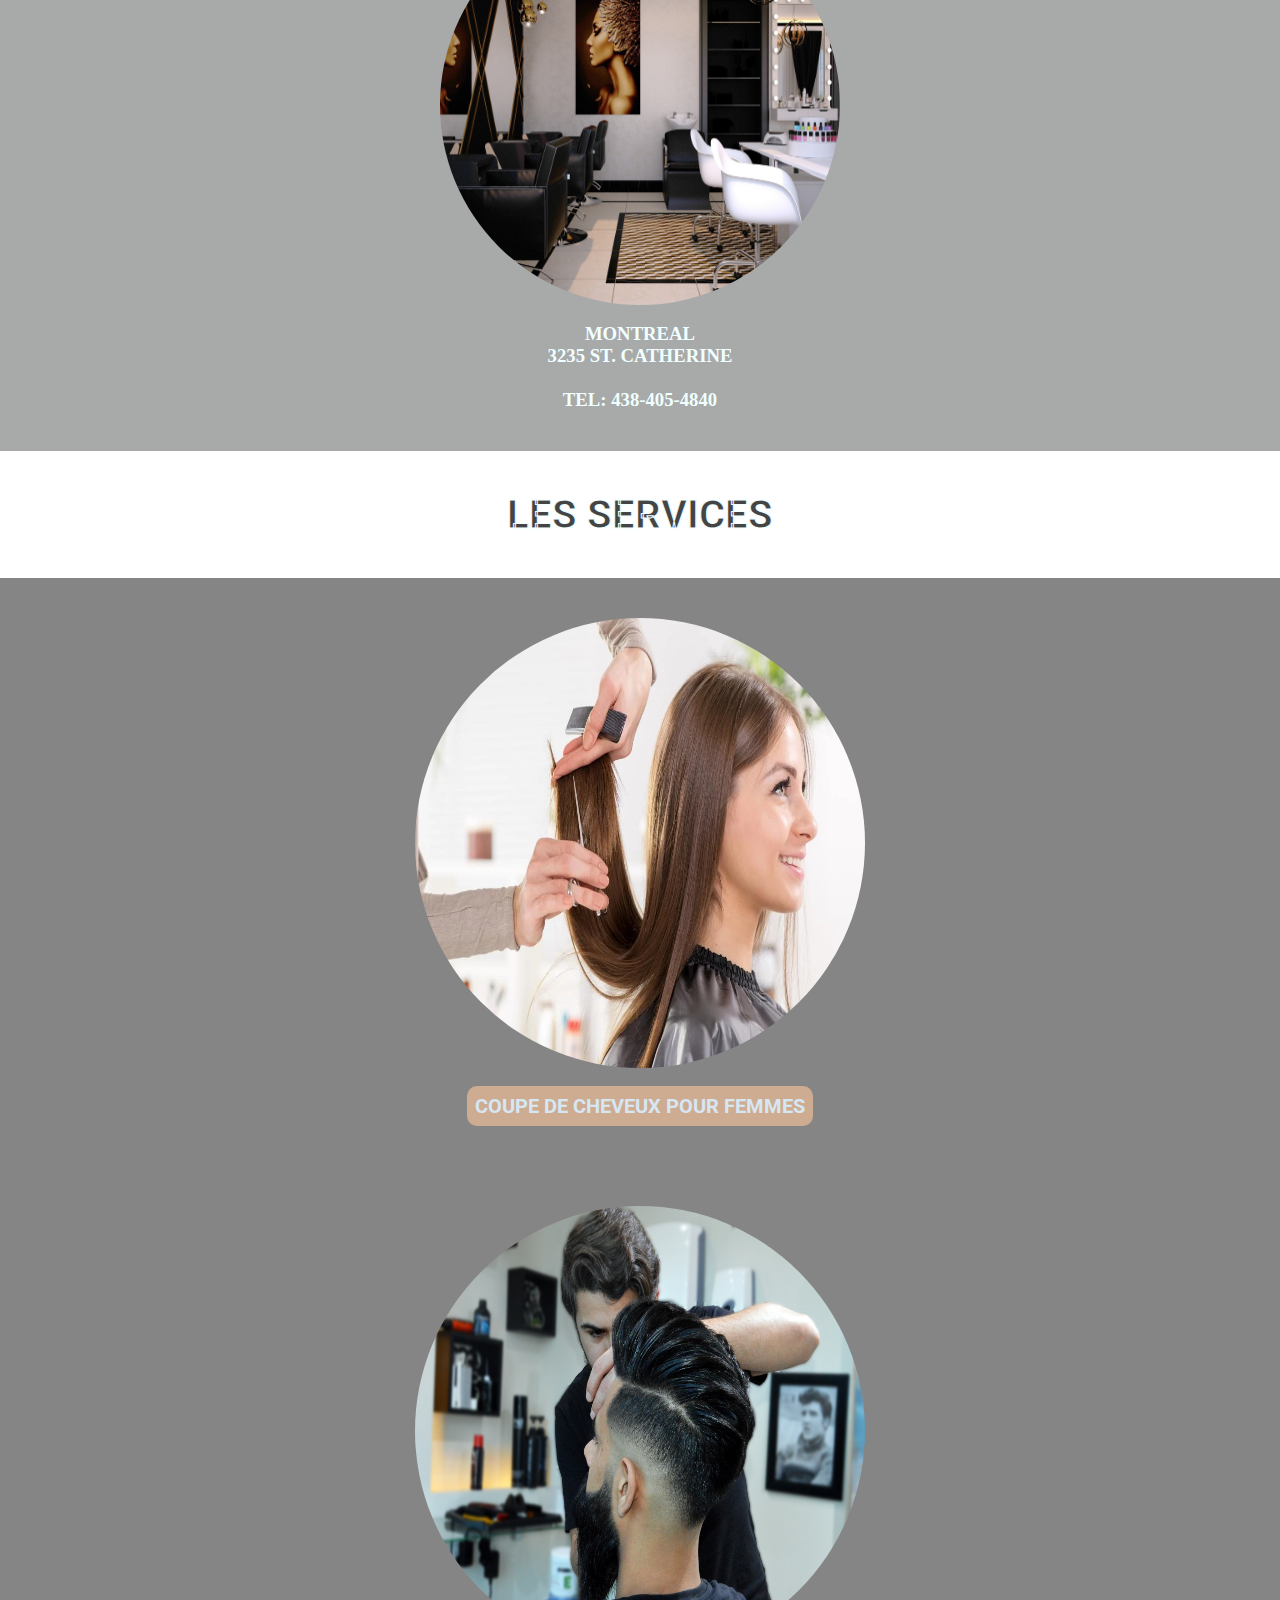
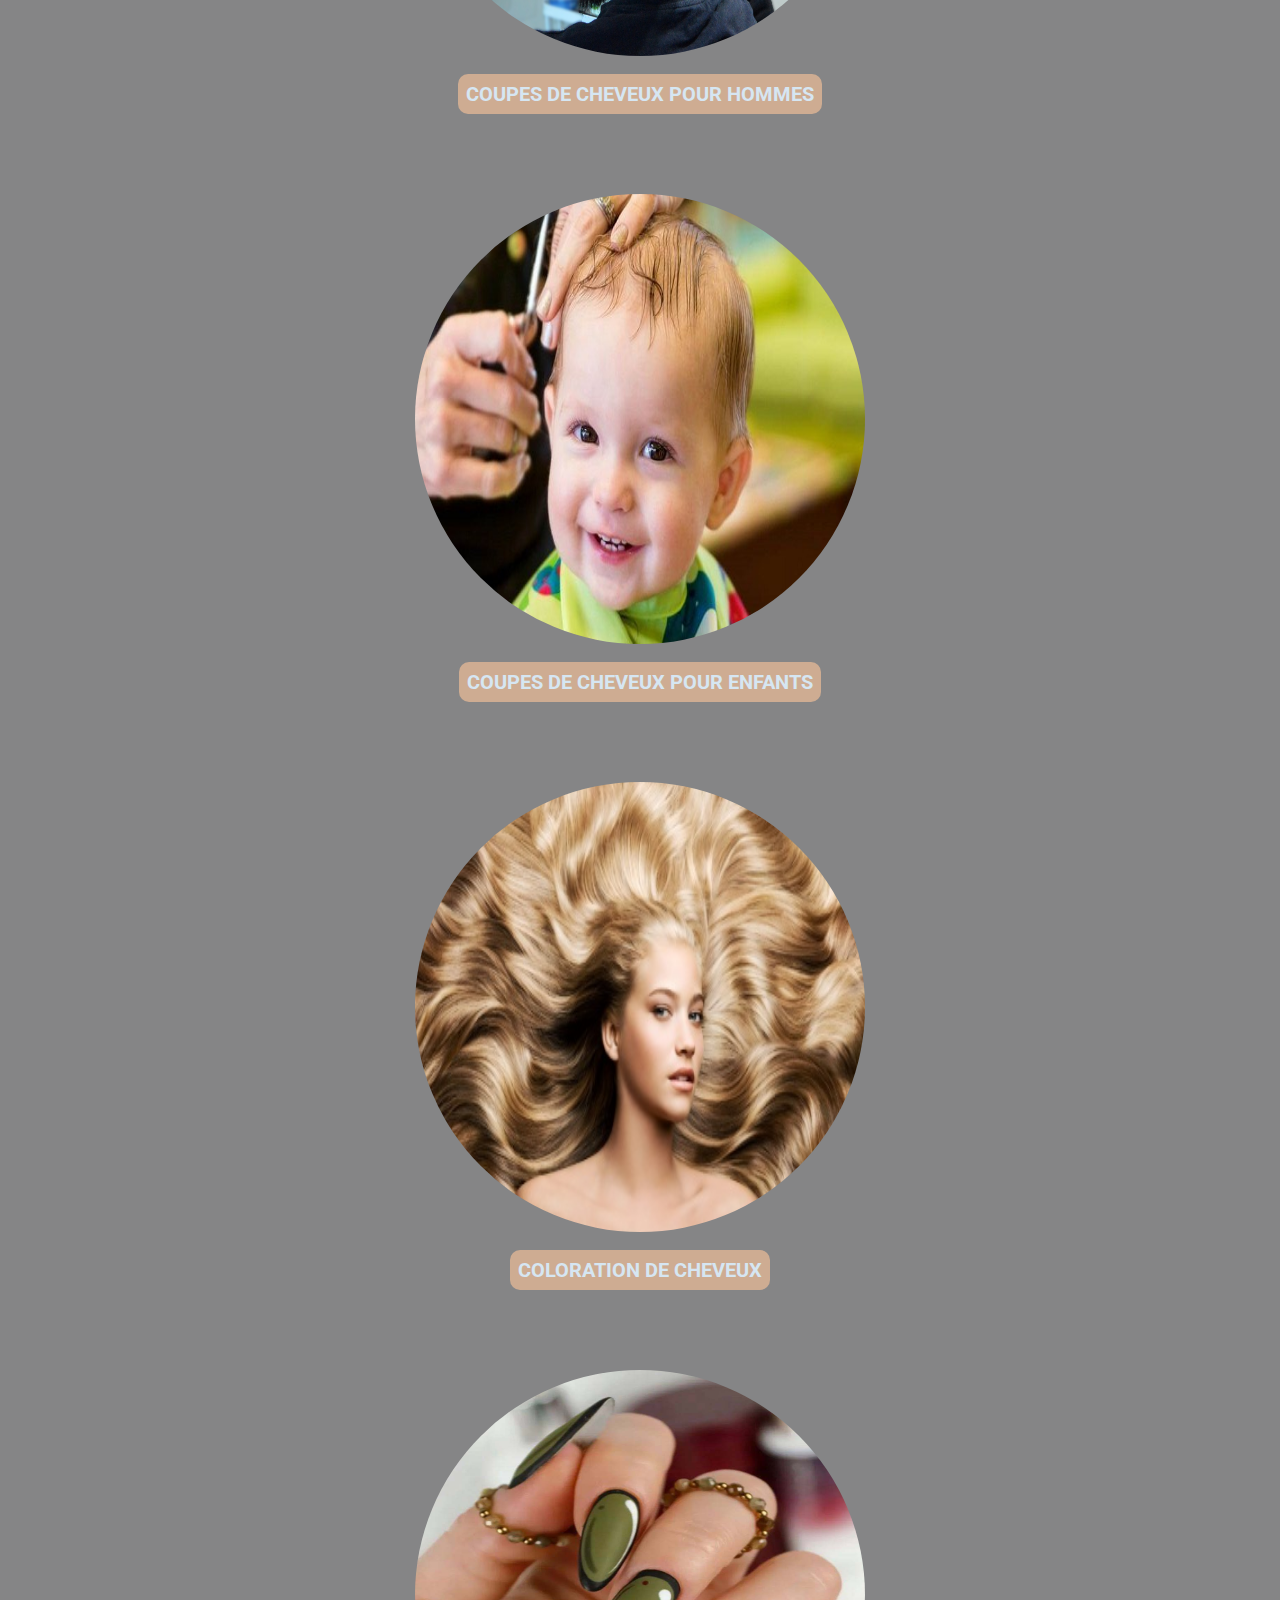
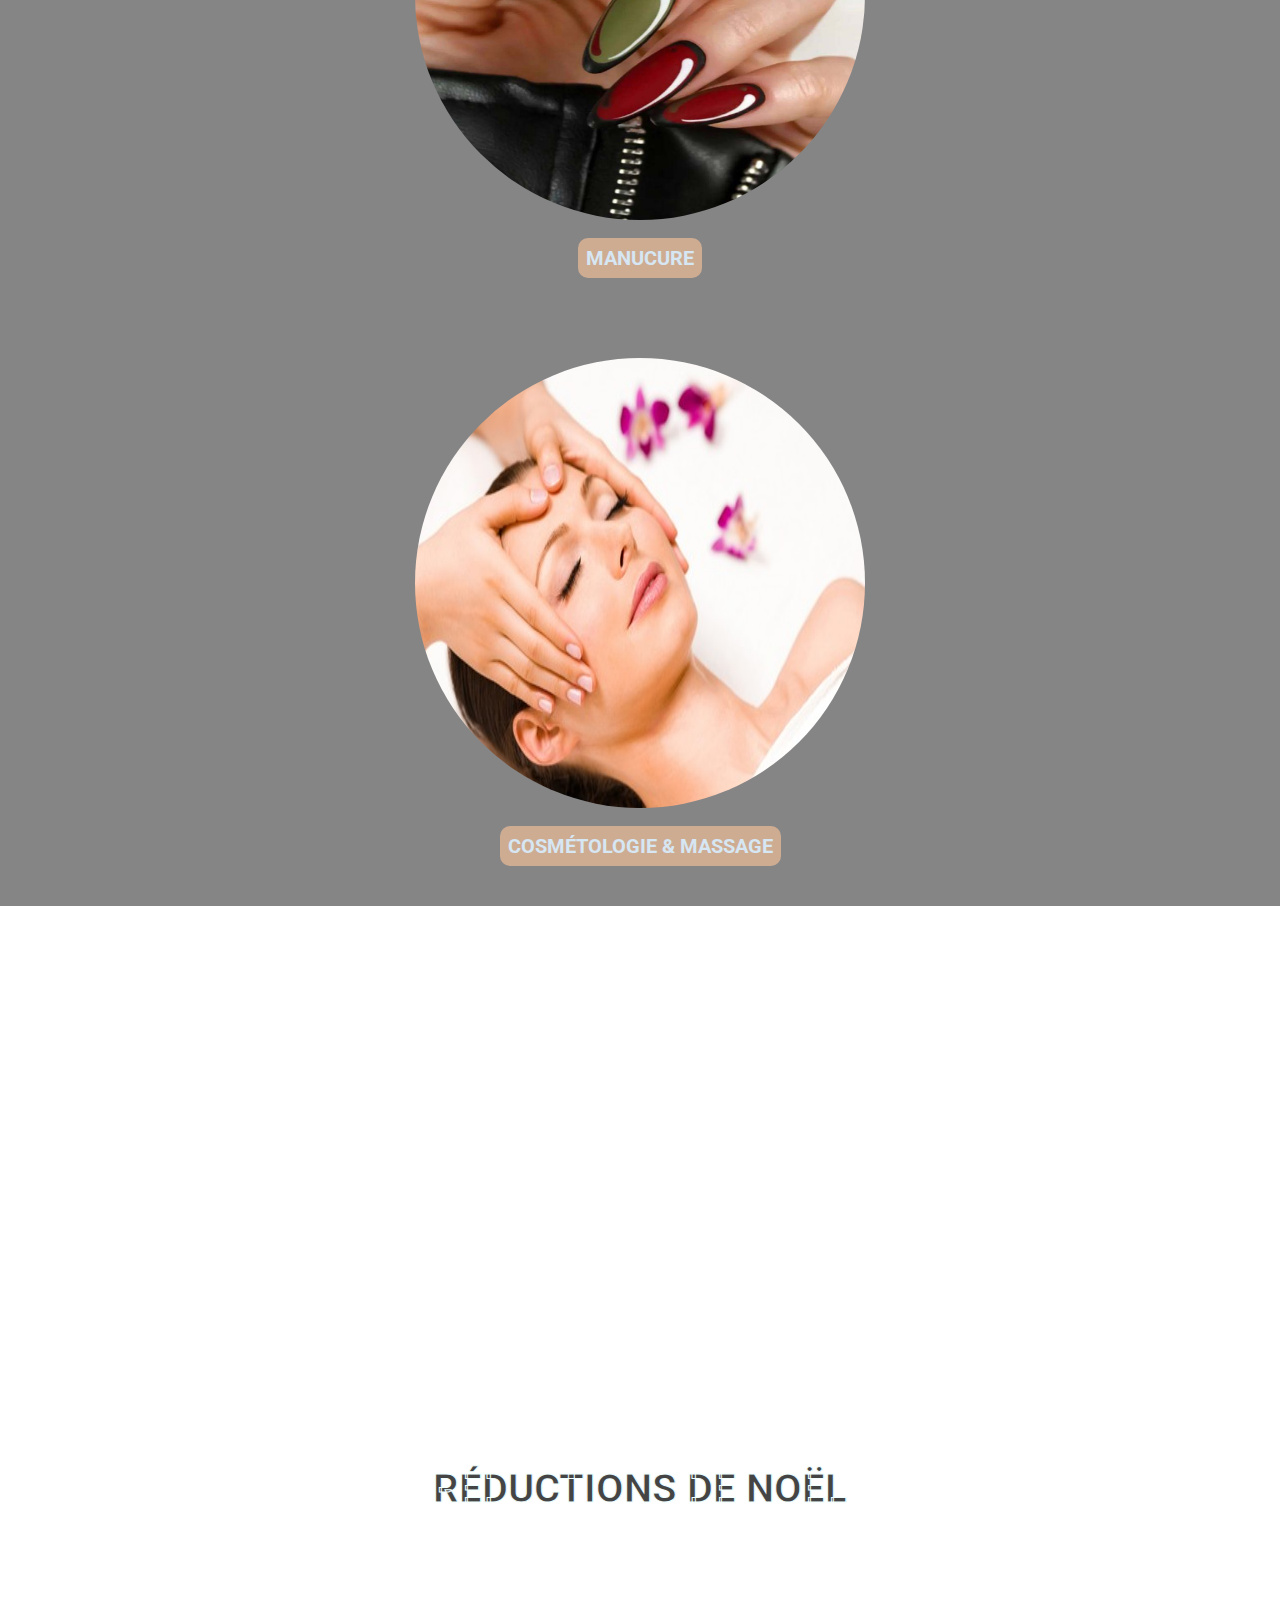
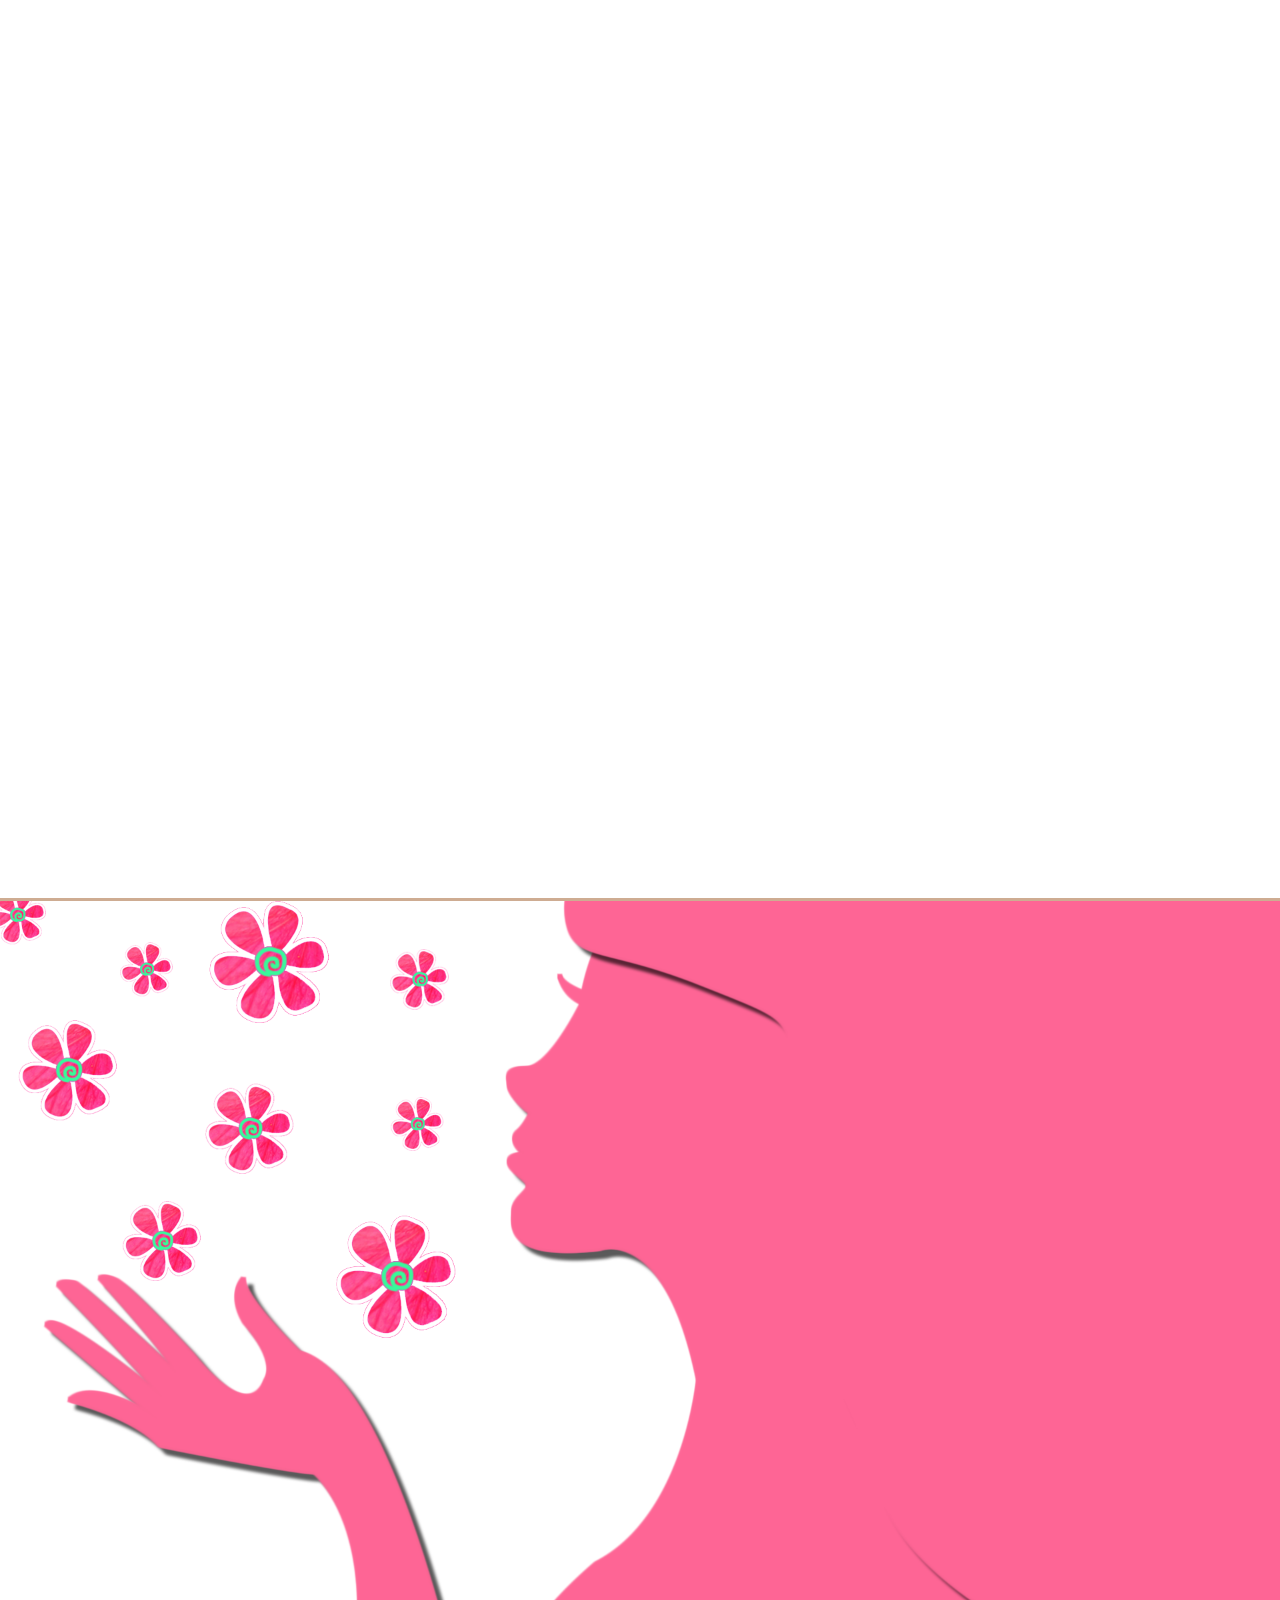
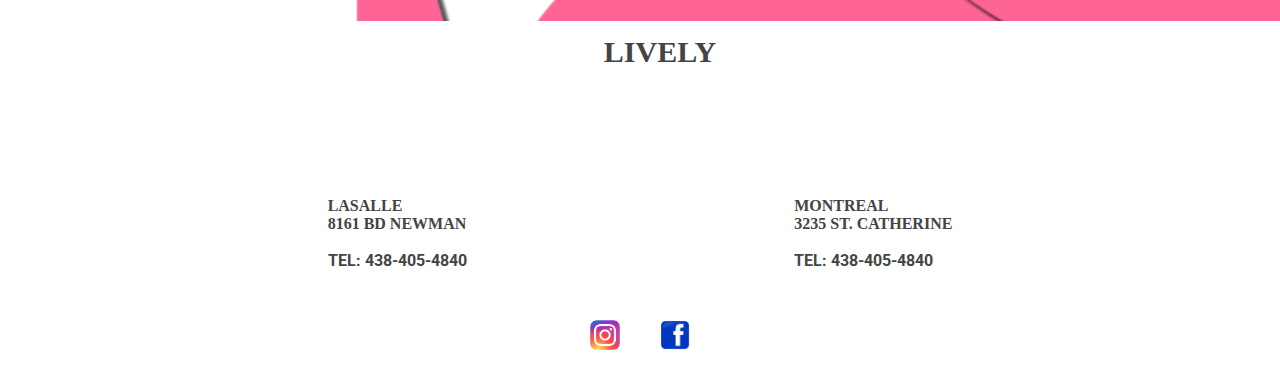
==== commit e3431f5f: "add page booking online" ====
--- a/indexfr.html
+++ b/indexfr.html
@@ -38,7 +38,7 @@
         <a class="item" href="#contacts">CONTACTS</a>
         <a class="item" href="#news">NOUVELLES</a>
         <a class="item" href="index.html">ENGLISH</a>
-        <a class="rezervation" href="bookingfr.html" target="_blank"><button class="btn" >RÉSERVATION EN LIGNE </button></a>
+        <a class="rezervation1" href="bookingfr.html" target="_blank"><button class="btn" >RÉSERVATION EN LIGNE </button></a>
     </nav>
 
 <!-- HEADING IMAGE AND TEXT  -->
@@ -48,7 +48,7 @@
         <h1 class="beauty">Inspiré par la beauté</h1>
         <br>
         <br>
-        <a class="rezervation" href="bookingfr.html" target="_blank"><button class="btntop btn btn1" >RÉSERVATION EN LIGNE</button></a>
+        <a class="rezervation1" href="bookingfr.html" target="_blank"><button class="btntop btn btn1" >RÉSERVATION EN LIGNE</button></a>
         </div>
 </div>
 
